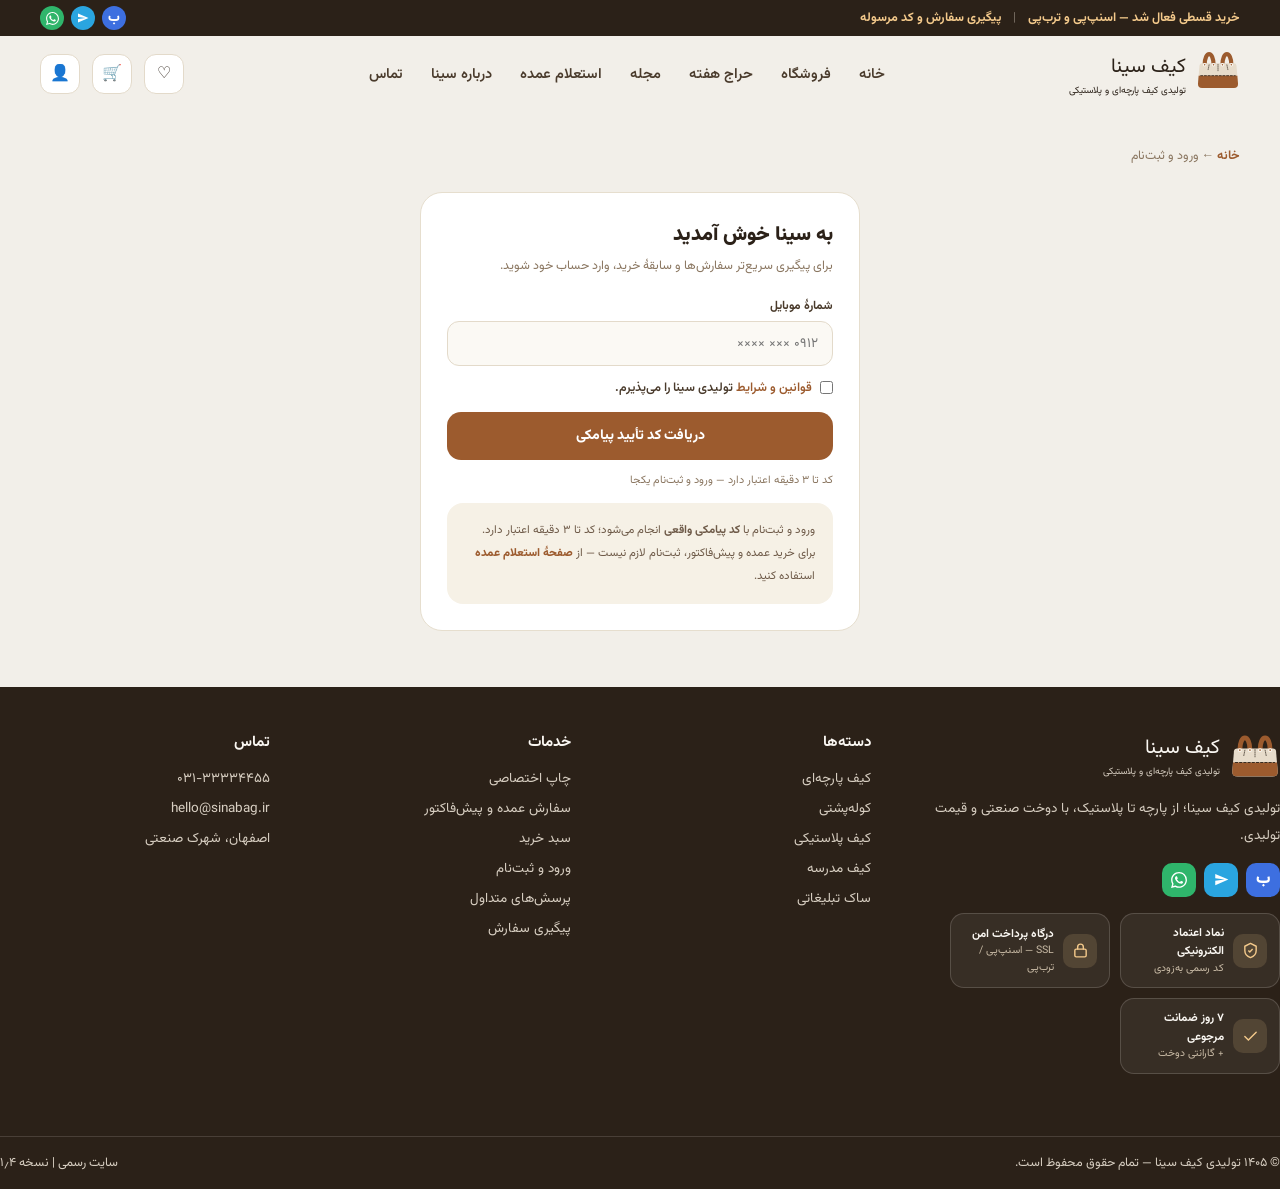
==== account.html @ 2b9f7bd0 "v1.5 — remove site-wide search; add account.html (profile + order history with per-order printable i" ====
<!DOCTYPE html>
<html lang="fa" dir="rtl">
<head>
<meta charset="utf-8">
<meta name="viewport" content="width=device-width, initial-scale=1">
<title>حساب کاربری | تولیدی کیف سینا</title>
<meta name="description" content="مشخصات حساب شما و سفارش‌های ثبت‌شده با امکان چاپ فاکتور — تولیدی کیف سینا.">
<meta name="theme-color" content="#FAF7F2">
<link rel="icon" type="image/png" sizes="32x32" href="img/favicon-32.png">
<link rel="icon" type="image/png" sizes="64x64" href="img/favicon-64.png">
<link rel="icon" type="image/png" sizes="192x192" href="img/favicon-192.png">
<link rel="apple-touch-icon" href="img/favicon-192.png">
<link rel="stylesheet" href="style.css">
<script src="products.js"></script>
<script src="app.js"></script>
<style>
.ocard{background:#FFFDF9;border:1px solid #E8DFCC;border-radius:14px;padding:16px 18px;margin-bottom:14px}
.ocard .oh{display:flex;align-items:center;justify-content:space-between;flex-wrap:wrap;gap:8px;margin-bottom:10px}
.ocard .ocode{font-weight:800;color:#9C5B2E;font-size:15px}
.ocard .odate{font-size:12px;color:#8A7660}
.ostat{font-size:11px;font-weight:700;padding:3px 10px;border-radius:99px;background:#EAF5EE;color:#1F7A45}
.oitems{font-size:13px;line-height:2;border-top:1px dashed #E8DFCC;border-bottom:1px dashed #E8DFCC;padding:8px 0;margin:8px 0}
.oitems .oi{display:flex;justify-content:space-between;gap:10px}
.oitems .oi span{color:#5C5147}
.of{display:flex;align-items:center;justify-content:space-between;flex-wrap:wrap;gap:10px}
.otot{font-weight:800;font-size:15px}
.oact{display:flex;gap:8px;flex-wrap:wrap}
.btnsm{cursor:pointer;border:1px solid #C9BBA4;background:#FFF;border-radius:10px;padding:7px 14px;font-family:inherit;font-size:12.5px;font-weight:700;color:#5C5147}
.btnsm:hover{background:#F6F1E6}
.acount{display:flex;gap:10px;flex-wrap:wrap;margin-top:6px}
.acard{flex:1;min-width:120px;background:#F6F1E6;border-radius:12px;padding:12px 14px;text-align:center}
.acard b{display:block;font-size:17px;color:#9C5B2E}
.acard span{font-size:11.5px;color:#8A7660}
</style>
</head>
<body>
<div class="topbar"><div class="wrap">
  <div class="tb-r"><a href="index.html#faq">خرید قسطی فعال شد — اسنپ‌پی و ترب‌پی</a><span style="opacity:.4">|</span><a href="index.html" title="پیگیری سفارش در صفحهٔ اصلی">پیگیری سفارش و کد مرسوله</a></div>
  <div class="tb-soc" aria-label="پیام‌رسان‌ها">
    <a class="soc-bl" href="#" data-toast="کانال بلهٔ تولیدی سینا: bale.ai/sinabag" title="بله" aria-label="بله">ب</a>
    <a class="soc-tg" href="#" data-toast="کانال تلگرام: t.me/sinabag" title="تلگرام" aria-label="تلگرام"><svg viewBox="0 0 24 24" width="12" height="12" fill="currentColor"><path d="M2.01 21L23 12 2.01 3 2 10l15 2-15 2z"/></svg></a>
    <a class="soc-wa" href="#" data-toast="واتس‌اپ سفارش: ۰۹۱۳-۰۰۰-۰۰۰۰" title="واتس‌اپ" aria-label="واتس‌اپ"><svg viewBox="0 0 24 24" width="13" height="13" fill="currentColor"><path d="M17.472 14.382c-.297-.149-1.758-.867-2.03-.967-.273-.099-.471-.148-.67.15-.197.297-.767.966-.94 1.164-.173.199-.347.223-.644.075-.297-.15-1.255-.463-2.39-1.475-.883-.788-1.48-1.761-1.653-2.059-.173-.297-.018-.458.13-.606.134-.133.298-.347.446-.52.149-.174.198-.298.298-.497.099-.198.05-.371-.025-.52-.075-.149-.669-1.612-.916-2.207-.242-.579-.487-.5-.669-.51l-.57-.01c-.198 0-.52.074-.792.372-.272.297-1.04 1.016-1.04 2.479 0 1.462 1.065 2.875 1.213 3.074.149.198 2.096 3.2 5.077 4.487.709.306 1.262.489 1.694.625.712.227 1.36.195 1.871.118.571-.085 1.758-.719 2.006-1.413.248-.694.248-1.289.173-1.413-.074-.124-.272-.198-.57-.347M12.05 21.785h-.004a9.87 9.87 0 01-5.031-1.378l-.361-.214-3.741.982.998-3.648-.235-.374a9.86 9.86 0 01-1.51-5.26c.001-5.45 4.436-9.884 9.888-9.884 2.64 0 5.122 1.03 6.988 2.898a9.825 9.825 0 012.893 6.994c-.003 5.45-4.437 9.884-9.885 9.884m8.413-18.297A11.815 11.815 0 0012.05 0C5.495 0 .16 5.335.157 11.892c0 2.096.547 4.142 1.588 5.945L.057 24l6.305-1.654a11.882 11.882 0 005.683 1.448h.005c6.554 0 11.89-5.335 11.893-11.893a11.821 11.821 0 00-3.48-8.413"/></svg></a>
  </div>
</div></div><header class="hd"><div class="wrap"><div class="lk" style="display:flex;align-items:center;gap:10px"><a href="index.html" aria-label="صفحهٔ اصلی تولیدی کیف سینا"><svg viewBox="0 0 240 240" width="44" height="44" aria-label="لوگوی تولیدی کیف سینا">
<title>لوگوی تولیدی کیف سینا</title>
<g transform="translate(-41.56 -37.52) scale(1.34634)">
<path d="M 66 96 C 66 38, 102 38, 102 96" fill="none" stroke="#9C5B2E" stroke-width="17" stroke-linecap="round"/>
<path d="M 138 96 C 138 38, 174 38, 174 96" fill="none" stroke="#9C5B2E" stroke-width="17" stroke-linecap="round"/>
<path d="M 56 90 L 184 90 Q 194 90 195 100 L 201 172 Q 202 190 182 190 L 58 190 Q 38 190 39 172 L 45 100 Q 46 90 56 90 Z" fill="#E7DCCB"/>
<defs><clipPath id="b27p"><path d="M 56 90 L 184 90 Q 194 90 195 100 L 201 172 Q 202 190 182 190 L 58 190 Q 38 190 39 172 L 45 100 Q 46 90 56 90 Z"/></clipPath></defs>
<g clip-path="url(#b27p)"><rect x="36" y="140" width="170" height="54" fill="#9C5B2E"/></g>
<line x1="50.00" y1="140.00" x2="190.00" y2="140.00" stroke="#2B2118" stroke-opacity="0.9" stroke-width="3.6" stroke-dasharray="8 7" stroke-linecap="round"/>
<circle cx="66" cy="96" r="7" fill="#FAF7F2"/><circle cx="66" cy="96" r="3" fill="#9C5B2E"/>
<circle cx="102" cy="96" r="7" fill="#FAF7F2"/><circle cx="102" cy="96" r="3" fill="#9C5B2E"/>
<circle cx="138" cy="96" r="7" fill="#FAF7F2"/><circle cx="138" cy="96" r="3" fill="#9C5B2E"/>
<circle cx="174" cy="96" r="7" fill="#FAF7F2"/><circle cx="174" cy="96" r="3" fill="#9C5B2E"/>
<line x1="84.00" y1="96.00" x2="80.00" y2="116.00" stroke="#2B2118" stroke-opacity="0.8" stroke-width="3" stroke-dasharray="4 4" stroke-linecap="round"/>
<line x1="120.00" y1="94.00" x2="120.00" y2="120.00" stroke="#2B2118" stroke-opacity="0.8" stroke-width="3" stroke-dasharray="4 4" stroke-linecap="round"/>
<line x1="156.00" y1="96.00" x2="160.00" y2="116.00" stroke="#2B2118" stroke-opacity="0.8" stroke-width="3" stroke-dasharray="4 4" stroke-linecap="round"/>
</g>
</svg></a><div class="lk-txt"><a href="index.html" style="display:block"><span class="lk-name" style="font-size:20px;display:block">کیف سینا</span></a><span class="lk-sub" style="font-size:9.5px;display:block">تولیدی کیف پارچه‌ای و پلاستیکی</span></div></div>
      <ul class="nav"><li><a href="index.html">خانه</a></li><li><a href="category.html">فروشگاه</a></li><li><a href="index.html#deals">حراج هفته</a></li><li><a href="index.html#blog">مجله</a></li><li><a href="wholesale.html">استعلام عمده</a></li><li><a href="index.html#about">درباره سینا</a></li><li><a href="index.html#contact">تماس</a></li></ul>
      <div class="ic"><a class="b" href="cart.html" title="سبد خرید" aria-label="سبد خرید">🛒<span class="wlbadge" id="cartBadge"></span></a><a class="b" href="account.html" title="حساب کاربری" aria-label="حساب کاربری">👤</a></div><button class="mburger" id="burger" aria-label="منو" aria-controls="mnav">☰</button>
    </div>
    <nav class="mnav" id="mnav"><a href="index.html">خانه</a><a href="category.html">فروشگاه</a><a href="category.html?cat=کیف پارچه‌ای" style="padding-right:18px;font-size:13px;font-weight:600">— کیف پارچه‌ای</a><a href="category.html?cat=کوله‌پشتی" style="padding-right:18px;font-size:13px;font-weight:600">— کوله‌پشتی</a><a href="category.html?cat=کیف پلاستیکی" style="padding-right:18px;font-size:13px;font-weight:600">— کیف پلاستیکی</a><a href="category.html?cat=ساک تبلیغاتی" style="padding-right:18px;font-size:13px;font-weight:600">— ساک تبلیغاتی</a><a href="index.html#deals">حراج هفته</a><a href="index.html#blog">مجلهٔ سینا</a><a href="wholesale.html">استعلام قیمت عمده</a><a href="cart.html">سبد خرید</a><a href="account.html">حساب کاربری</a><a href="index.html#faq">پرسش‌های متداول</a><a href="index.html#about">درباره سینا</a><a href="index.html#contact">تماس</a></nav>
  </header>
<section class="wrap" style="padding-top:34px">
      <div class="bc"><a href="index.html">خانه</a> <span aria-hidden="true">←</span> حساب کاربری</div>
      <div class="whd"><h1>حساب کاربری</h1><p>مشخصات شما، خلاصهٔ خریدها و سفارش‌های ثبت‌شده با امکان چاپ فاکتور.</p></div>
      <div id="accBox" style="margin-top:20px"></div>
    </section>
    <script>
    (function(){
      function esc(s){return String(s==null?'':s).replace(/[&<>"']/g,function(c){return {'&':'&amp;','<':'&lt;','>':'&gt;','"':'&quot;',"'":'&#39;'}[c];});}
      var u=SB.user();
      if(!u){location.href='login.html';return;}
      var ords=SB.orders();
      var paidSum=0;ords.forEach(function(x){paidSum+=(x.total||0);});
      var method=(u.otp||u.phone)?'ورود با شمارهٔ موبایل':((u.demo||u.email)?'حساب کاربر':'ورود انجام‌شده');
      if(u.email)method='حساب ایمیل — '+esc(u.email);

      var html='<div class="cartlay"><div>'
        +'<div class="fbox"><h4>مشخصات من</h4>'
        +'<div class="srow"><span>نام</span><b>'+esc(u.name||'کاربر سینا')+'</b></div>'
        +'<div class="srow"><span>شمارهٔ موبایل</span><b>'+(u.phone?SB.fa(u.phone):'—')+'</b></div>'
        +'<div class="srow"><span>نوع حساب</span><b>'+method+'</b></div>'
        +'<div class="srow"><span>عضویت از</span><b>'+(u.ts?SB.jdate(new Date(u.ts)):SB.jdate())+'</b></div>'
        +'<div class="acount"><div class="acard"><b>'+SB.fa(ords.length)+'</b><span>سفارش ثبت‌شده</span></div>'
        +'<div class="acard"><b>'+SB.money(paidSum)+' <small>تومان</small></b><span>مجموع خریدها</span></div></div>'
        +'<button class="btnghost btnfull" id="outGo" style="margin-top:14px">خروج از حساب</button>'
        +'</div>'
        +'<div class="fbox"><h4>میان‌برها</h4>'
        +'<div class="srow"><span>🛒 سبد خرید</span><a href="cart.html">مشاهده ←</a></div>'
        +'<div class="srow"><span>🛍 فروشگاه</span><a href="category.html">رفتن ←</a></div>'
        +'<div class="srow"><span>📦 پیگیری سفارش</span><a href="index.html#hot">از صفحهٔ اصلی ←</a></div>'
        +'</div></div>';

      var oh='<aside class="sbox"><h3>سفارش‌های من</h3>';
      if(!ords.length){
        oh+='<div class="empty" style="margin-top:6px"><div class="ei">📦</div><h3>هنوز سفارشی ثبت نکرده‌اید</h3><p>اولین سفارش‌تان را از فروشگاه ثبت کنید؛ اینجا با فاکتور نمایش داده می‌شود.</p><a class="btnmain" href="category.html">رفتن به فروشگاه ←</a></div>';
      } else {
        ords.forEach(function(x,i){
          var its='';(x.items||[]).forEach(function(it){
            its+='<div class="oi"><span>'+esc(it.name)+(it.color?' — '+esc(it.color):'')+' ×'+SB.fa(it.qty)+'</span><b>'+SB.money((it.price||0)*(it.qty||1))+'</b></div>';});
          oh+='<div class="ocard"><div class="oh"><span class="ocode">'+esc(x.code)+'</span><span class="odate">'+esc(x.date||'')+'</span><span class="ostat">در حال آماده‌سازی در تولیدی</span></div>'
            +'<div class="oitems">'+its+'</div>'
            +'<div class="of"><span class="otot">'+SB.money(x.total||0)+' <small>تومان</small></span>'
            +'<span class="oact"><button class="btnsm" type="button" data-print="'+i+'">چاپ فاکتور</button><a class="btnsm" style="text-decoration:none" href="success.html">رسید پرداخت</a></span></div>'
            +'</div>';
        });
      }
      oh+='</aside>';
      html+=oh+'</div>';
      var box=document.getElementById('accBox');
      box.innerHTML=html;
      box.querySelectorAll('[data-print]').forEach(function(b){
        b.addEventListener('click',function(){var x=ords[+b.getAttribute('data-print')];if(x)SB.printInvoice(x);});
      });
      document.getElementById('outGo').addEventListener('click',function(){try{localStorage.removeItem('sina_user');}catch(e){}SB.toast('از حساب خارج شدید');setTimeout(function(){location.href='index.html';},700);});
    })();
    </script><footer class="ft"><div class="wrap">
      <div><a href="index.html" style="display:flex;align-items:center;gap:10px"><svg viewBox="0 0 240 240" width="50" height="50" aria-label="لوگوی تولیدی کیف سینا">
<title>لوگوی تولیدی کیف سینا</title>
<g transform="translate(-41.56 -37.52) scale(1.34634)">
<path d="M 66 96 C 66 38, 102 38, 102 96" fill="none" stroke="#9C5B2E" stroke-width="17" stroke-linecap="round"/>
<path d="M 138 96 C 138 38, 174 38, 174 96" fill="none" stroke="#9C5B2E" stroke-width="17" stroke-linecap="round"/>
<path d="M 56 90 L 184 90 Q 194 90 195 100 L 201 172 Q 202 190 182 190 L 58 190 Q 38 190 39 172 L 45 100 Q 46 90 56 90 Z" fill="#E7DCCB"/>
<defs><clipPath id="b27pf"><path d="M 56 90 L 184 90 Q 194 90 195 100 L 201 172 Q 202 190 182 190 L 58 190 Q 38 190 39 172 L 45 100 Q 46 90 56 90 Z"/></clipPath></defs>
<g clip-path="url(#b27pf)"><rect x="36" y="140" width="170" height="54" fill="#9C5B2E"/></g>
<line x1="50.00" y1="140.00" x2="190.00" y2="140.00" stroke="#2B2118" stroke-opacity="0.9" stroke-width="3.6" stroke-dasharray="8 7" stroke-linecap="round"/>
<circle cx="66" cy="96" r="7" fill="#FAF7F2"/><circle cx="66" cy="96" r="3" fill="#9C5B2E"/>
<circle cx="102" cy="96" r="7" fill="#FAF7F2"/><circle cx="102" cy="96" r="3" fill="#9C5B2E"/>
<circle cx="138" cy="96" r="7" fill="#FAF7F2"/><circle cx="138" cy="96" r="3" fill="#9C5B2E"/>
<circle cx="174" cy="96" r="7" fill="#FAF7F2"/><circle cx="174" cy="96" r="3" fill="#9C5B2E"/>
<line x1="84.00" y1="96.00" x2="80.00" y2="116.00" stroke="#2B2118" stroke-opacity="0.8" stroke-width="3" stroke-dasharray="4 4" stroke-linecap="round"/>
<line x1="120.00" y1="94.00" x2="120.00" y2="120.00" stroke="#2B2118" stroke-opacity="0.8" stroke-width="3" stroke-dasharray="4 4" stroke-linecap="round"/>
<line x1="156.00" y1="96.00" x2="160.00" y2="116.00" stroke="#2B2118" stroke-opacity="0.8" stroke-width="3" stroke-dasharray="4 4" stroke-linecap="round"/>
</g>
</svg><span class="lk-txt" style="color:#FAF7F2;display:block"><span class="lk-name" style="font-size:20px;display:block">کیف سینا</span><span class="lk-sub" style="font-size:9.5px;color:#D8CFC2;display:block">تولیدی کیف پارچه‌ای و پلاستیکی</span></span></a><p style="font-size:13.5px;margin-top:14px;line-height:2">تولیدی کیف سینا؛ از پارچه تا پلاستیک، با دوخت صنعتی و قیمت تولیدی.</p><div class="soc" aria-label="پیام‌رسان‌ها">
        <a class="soc-bl" href="#" data-toast="کانال بلهٔ تولیدی سینا: bale.ai/sinabag" aria-label="بله" title="بله">ب</a>
        <a class="soc-tg" href="#" data-toast="کانال تلگرام: t.me/sinabag" aria-label="تلگرام" title="تلگرام"><svg viewBox="0 0 24 24" width="15" height="15" fill="currentColor"><path d="M2.01 21L23 12 2.01 3 2 10l15 2-15 2z"/></svg></a>
        <a class="soc-wa" href="#" data-toast="واتس‌اپ سفارش: ۰۹۱۳-۰۰۰-۰۰۰۰" aria-label="واتس‌اپ" title="واتس‌اپ"><svg viewBox="0 0 24 24" width="16" height="16" fill="currentColor"><path d="M17.472 14.382c-.297-.149-1.758-.867-2.03-.967-.273-.099-.471-.148-.67.15-.197.297-.767.966-.94 1.164-.173.199-.347.223-.644.075-.297-.15-1.255-.463-2.39-1.475-.883-.788-1.48-1.761-1.653-2.059-.173-.297-.018-.458.13-.606.134-.133.298-.347.446-.52.149-.174.198-.298.298-.497.099-.198.05-.371-.025-.52-.075-.149-.669-1.612-.916-2.207-.242-.579-.487-.5-.669-.51l-.57-.01c-.198 0-.52.074-.792.372-.272.297-1.04 1.016-1.04 2.479 0 1.462 1.065 2.875 1.213 3.074.149.198 2.096 3.2 5.077 4.487.709.306 1.262.489 1.694.625.712.227 1.36.195 1.871.118.571-.085 1.758-.719 2.006-1.413.248-.694.248-1.289.173-1.413-.074-.124-.272-.198-.57-.347M12.05 21.785h-.004a9.87 9.87 0 01-5.031-1.378l-.361-.214-3.741.982.998-3.648-.235-.374a9.86 9.86 0 01-1.51-5.26c.001-5.45 4.436-9.884 9.888-9.884 2.64 0 5.122 1.03 6.988 2.898a9.825 9.825 0 012.893 6.994c-.003 5.45-4.437 9.884-9.885 9.884m8.413-18.297A11.815 11.815 0 0012.05 0C5.495 0 .16 5.335.157 11.892c0 2.096.547 4.142 1.588 5.945L.057 24l6.305-1.654a11.882 11.882 0 005.683 1.448h.005c6.554 0 11.89-5.335 11.893-11.893a11.821 11.821 0 00-3.48-8.413"/></svg></a>
      </div><div class="badges">
        <div class="badge"><span class="bi"><svg viewBox="0 0 24 24" width="17" height="17" fill="none" stroke="#F3C98B" stroke-width="2" stroke-linejoin="round"><path d="M12 2l8 4v6c0 5-3.5 8.5-8 10-4.5-1.5-8-5-8-10V6z"/><path d="M9 12l2 2 4-4"/></svg></span><span><b>نماد اعتماد الکترونیکی</b>کد رسمی به‌زودی</span></div>
        <div class="badge"><span class="bi"><svg viewBox="0 0 24 24" width="17" height="17" fill="none" stroke="#F3C98B" stroke-width="2" stroke-linecap="round"><rect x="4" y="10" width="16" height="11" rx="2"/><path d="M8 10V7a4 4 0 018 0v3"/></svg></span><span><b>درگاه پرداخت امن</b>SSL — اسنپ‌پی / ترب‌پی</span></div>
        <div class="badge"><span class="bi"><svg viewBox="0 0 24 24" width="17" height="17" fill="none" stroke="#F3C98B" stroke-width="2" stroke-linecap="round"><path d="M20 6L9 17l-5-5"/></svg></span><span><b>۷ روز ضمانت مرجوعی</b>+ گارانتی دوخت</span></div>
      </div></div>
      <div><h4>دسته‌ها</h4><ul><li><a href="category.html?cat=کیف پارچه‌ای">کیف پارچه‌ای</a></li><li><a href="category.html?cat=کوله‌پشتی">کوله‌پشتی</a></li><li><a href="category.html?cat=کیف پلاستیکی">کیف پلاستیکی</a></li><li><a href="category.html?cat=کیف مدرسه">کیف مدرسه</a></li><li><a href="category.html?cat=ساک تبلیغاتی">ساک تبلیغاتی</a></li></ul></div>
      <div><h4>خدمات</h4><ul><li><a href="wholesale.html">چاپ اختصاصی</a></li><li><a href="wholesale.html">سفارش عمده و پیش‌فاکتور</a></li><li><a href="cart.html">سبد خرید</a></li><li><a href="account.html">حساب کاربری و سفارش‌های من</a></li><li><a href="index.html#faq">پرسش‌های متداول</a></li><li><a href="index.html">پیگیری سفارش</a></li></ul></div>
      <div><h4>تماس</h4><ul><li><a href="tel:+983133334455">۰۳۱-۳۳۳۳۴۴۵۵</a></li><li><a href="mailto:hello@sinabag.ir">hello@sinabag.ir</a></li><li>اصفهان، شهرک صنعتی</li></ul></div>
      <div class="base" style="grid-column:1/-1"><span>© ۱۴۰۵ تولیدی کیف سینا — تمام حقوق محفوظ است.</span><span>سایت رسمی | نسخه ۱٫۴</span></div>
    </div></footer>
    <div class="toast" id="toast" role="status" aria-live="polite"></div>
<script>
(function(){
  var burger=document.getElementById("burger"),mnav=document.getElementById("mnav");
  burger.addEventListener("click",function(e){e.stopPropagation();mnav.classList.toggle("open");});
  document.addEventListener("click",function(e){if(!mnav.contains(e.target)&&e.target!==burger)mnav.classList.remove("open");});
  mnav.querySelectorAll("a").forEach(function(a){a.addEventListener("click",function(){mnav.classList.remove("open");});});
})();
</script>
</body>
</html>
---- style.css ----
@font-face{font-family:'Vazirmatn';font-style:normal;font-weight:400;font-display:swap;src:url('fonts/Vazirmatn-Regular.woff2') format('woff2');}
@font-face{font-family:'Vazirmatn';font-style:normal;font-weight:500;font-display:swap;src:url('fonts/Vazirmatn-Medium.woff2') format('woff2');}
@font-face{font-family:'Vazirmatn';font-style:normal;font-weight:600;font-display:swap;src:url('fonts/Vazirmatn-SemiBold.woff2') format('woff2');}
@font-face{font-family:'Vazirmatn';font-style:normal;font-weight:700;font-display:swap;src:url('fonts/Vazirmatn-Bold.woff2') format('woff2');}
@font-face{font-family:'Vazirmatn';font-style:normal;font-weight:800;font-display:swap;src:url('fonts/Vazirmatn-ExtraBold.woff2') format('woff2');}
@font-face{font-family:'Vazirmatn';font-style:normal;font-weight:900;font-display:swap;src:url('fonts/Vazirmatn-Black.woff2') format('woff2');}
*{margin:0;padding:0;box-sizing:border-box}
html{scroll-behavior:smooth}
body{font-family:'Vazirmatn',sans-serif;direction:rtl;background:#FAF7F2;color:#2B2118;-webkit-font-smoothing:antialiased;min-height:100vh}
img{display:block;max-width:100%}
a{text-decoration:none;color:inherit}
ul{list-style:none}
button{font-family:inherit;cursor:pointer}
.wrap{max-width:1360px;margin:0 auto;padding:0 40px}
#cats,#hot,#deals,#reviews,#blog,#wholesale,#faq,#about,#contact{scroll-margin-top:16px}

body{background:#F2EFE9}
.hd{background:#F2EFE9;position:relative}
.hd .wrap{display:flex;align-items:center;justify-content:space-between;height:76px}
.nav{display:flex;gap:28px;font-size:14.5px;font-weight:600;color:#4A3B2C}
.ic{display:flex;gap:12px}
.ic .b{width:40px;height:40px;border-radius:12px;background:#fff;border:1px solid #E3DACA;display:flex;align-items:center;justify-content:center;font-size:16px;padding:0}
.mburger{display:none}
.mnav{display:none}
.intro{padding:44px 0 26px;display:flex;align-items:flex-end;justify-content:space-between;gap:40px}
.intro h1{font-size:44px;font-weight:900;line-height:1.35;max-width:640px}
.intro h1 span{color:#9C5B2E}
.intro p{font-size:15.5px;color:#6E5A48;line-height:2;max-width:400px}
.searchbig{display:flex;align-items:center;background:#fff;border:1px solid #E3DACA;border-radius:99px;padding:8px 8px 8px 22px;height:56px;gap:12px;color:#8A7A66;font-size:14.5px}
.searchbig input{flex:1;min-width:0;border:0;outline:0;background:transparent;font:inherit;color:#2B2118}
.searchbig input::placeholder{color:#8A7A66}
.searchbig .btn{background:#9C5B2E;color:#fff;padding:12px 26px;border-radius:99px;font-size:14px;font-weight:700;border:0;white-space:nowrap}
.catgrid{display:grid;grid-template-columns:repeat(3,1fr);grid-auto-rows:215px;gap:16px}
.cc{position:relative;border-radius:22px;overflow:hidden;display:flex;align-items:flex-end}
.cc img{position:absolute;inset:0;width:100%;height:100%;object-fit:cover;transition:.3s}
.cc:hover img{transform:scale(1.04)}
.cc .ov{position:relative;z-index:2;width:100%;background:linear-gradient(transparent,rgba(28,20,12,.82));color:#FAF7F2;padding:36px 22px 18px;display:flex;align-items:flex-end;justify-content:space-between}
.cc b{font-size:20px;font-weight:800;display:block}
.cc span{font-size:12.5px;opacity:.85}
.cc .go{width:40px;height:40px;border-radius:50%;background:#FAF7F2;color:#2B2118;display:flex;align-items:center;justify-content:center;font-size:18px;font-weight:900;flex-shrink:0;margin-right:10px}
.cc.wide{grid-column:span 2}
.sec{padding:48px 0 0}
.head{display:flex;align-items:flex-end;justify-content:space-between;margin-bottom:24px}
.head h2{font-size:30px;font-weight:900}
.head .more{font-size:14px;font-weight:700;color:#9C5B2E}
.grid{display:grid;grid-template-columns:repeat(4,1fr);gap:16px}
.pcard{background:#fff;border:1px solid #E6DECE;border-radius:18px;overflow:hidden}
.pimg{position:relative;background:#F1ECDF}
.pimg img{height:220px;width:100%;object-fit:cover}
.ptag{position:absolute;top:12px;right:12px;background:#fff;color:#9C5B2E;border:1px solid #E6DECE;font-size:11px;font-weight:700;padding:5px 12px;border-radius:99px}
.pinfo{padding:14px 16px}
.pname{font-size:15px;font-weight:700}
.pcat{font-size:12px;color:#8A7660}
.pfoot{display:flex;align-items:center;justify-content:space-between;margin-top:10px;gap:8px}
.pprice{font-size:15.5px;font-weight:800}
.pprice small{font-size:11px;color:#8A7660}
.pold{font-size:12px;color:#B7A88F;text-decoration:line-through}
.padd{width:32px;height:32px;border-radius:50%;background:#9C5B2E;color:#fff;display:flex;align-items:center;justify-content:center;font-size:17px;border:0;flex-shrink:0}
.padd:hover{background:#7E4A24}
.nores{display:none;text-align:center;background:#fff;border:1px dashed #E6DECE;border-radius:18px;padding:28px 16px;font-size:14.5px;color:#6E5A48;margin-top:2px}
.nores a{color:#9C5B2E;font-weight:800}
.ft{background:#2B2118;color:#D8CFC2;margin-top:56px}
.ft .wrap{display:grid;grid-template-columns:1.4fr 1fr 1fr 1fr;gap:30px;padding:44px 0 0}
.ft h4{color:#FAF7F2;font-size:15px;margin-bottom:14px}
.ft li{font-size:13.5px;margin-bottom:9px}
.ft a:hover{color:#F3C98B}
.ft .base{border-top:1px solid rgba(250,247,242,.14);margin-top:32px;padding:16px 0;font-size:12.5px;display:flex;justify-content:space-between}
.toast{position:fixed;bottom:24px;right:50%;transform:translateX(50%);background:#2B2118;color:#FAF7F2;padding:12px 24px;border-radius:99px;font-size:14px;font-weight:600;opacity:0;pointer-events:none;transition:.25s;z-index:99;box-shadow:0 8px 24px rgba(0,0,0,.28);max-width:92vw;text-align:center}
.toast.on{opacity:1}

/* --- mid screens (interpolation; approved desktop >=1100, approved mobile <=768) --- */
@media(max-width:1100px){
.intro{flex-direction:column;align-items:flex-start;gap:14px}
.intro h1{font-size:38px}
.intro p{max-width:none}
}
@media(max-width:900px){
.grid{grid-template-columns:repeat(2,1fr)}
.catgrid{grid-auto-rows:180px}
.ft .wrap{grid-template-columns:1fr 1fr}
}

/* --- mobile: exactly the approved 390px design --- */
@media(max-width:768px){
.wrap{max-width:100%;padding:0 18px}
.nav{display:none}
.hd .lk-sub{display:none}
.hd .wrap{height:58px}
.mburger{display:flex;width:40px;height:40px;border-radius:12px;background:#fff;border:1px solid #E2D8C8;color:#2B2118;font-size:19px;font-weight:900;align-items:center;justify-content:center;flex-shrink:0;padding:0}
.mnav{display:block;position:absolute;top:100%;right:0;left:0;background:#FAF7F2;border-bottom:1px solid #E3DACA;box-shadow:0 14px 30px rgba(28,20,12,.12);z-index:50;padding:6px 18px 14px;visibility:hidden;opacity:0;transform:translateY(-6px);transition:.2s}
.mnav.open{visibility:visible;opacity:1;transform:none}
.mnav a{display:block;padding:12px 4px;font-weight:700;font-size:15px;color:#4A3B2C;border-bottom:1px dashed #E7DCCB}
.mnav a:last-child{border-bottom:none}
section.sec{padding:34px 0}
.grid{grid-template-columns:repeat(2,1fr);gap:12px}
.pimg img{height:150px}
.ft .wrap{grid-template-columns:1fr 1fr;gap:18px;padding:32px 0 0}
.ft .base{flex-wrap:wrap;gap:6px;flex-direction:column;text-align:center}
.intro{flex-direction:column;align-items:flex-start;gap:12px;padding:30px 0 18px}
.intro h1{font-size:29px}
.intro p{font-size:13.5px}
.searchbig{height:50px;font-size:12px;padding-left:14px}
.searchbig span{white-space:nowrap;overflow:hidden;text-overflow:ellipsis}
.searchbig .btn{padding:10px 16px;font-size:12.5px}
.catgrid{grid-template-columns:repeat(2,1fr);grid-auto-rows:150px;grid-auto-flow:dense;gap:10px}
.cc{border-radius:16px}
.cc.wide{grid-column:span 2}
.cc b{font-size:15px}
.cc .go{width:34px;height:34px;font-size:15px}
.head h2{font-size:23px}
.ft{margin-top:40px}
}
@media(max-width:352px){
.catgrid{grid-template-columns:1fr}
.cc.wide{grid-column:span 1}
}
/* ===== v1.1: topbar, mega, chips, deals, cards, reviews, blog, wholesale, faq, seo, footer, modals ===== */
.topbar{background:#2B2118;color:#E9DFD2;font-size:12.5px}
.topbar .wrap{display:flex;align-items:center;justify-content:space-between;height:36px;gap:12px}
.tb-r{display:flex;align-items:center;gap:12px;white-space:nowrap}
.tb-r a{color:#F3C98B;font-weight:700}
.tb-soc{display:flex;gap:7px}
.tb-soc a{width:24px;height:24px;border-radius:50%;display:flex;align-items:center;justify-content:center;color:#fff;font-weight:900;font-size:13px}
.soc-tg{background:#2AA5E0}.soc-wa{background:#2FB56B}.soc-bl{background:#3D6FE0}
.nav>li{position:relative}
.nav .has-mega>a::after{content:'▾';font-size:10px;margin-right:4px;opacity:.7}
.mega{position:absolute;top:calc(100% + 12px);right:-20px;width:730px;max-width:calc(100vw - 32px);background:#fff;border:1px solid #E3DACA;border-radius:18px;box-shadow:0 24px 60px rgba(28,20,12,.16);padding:20px;display:grid;grid-template-columns:1fr 1fr 1fr 1fr;gap:16px;opacity:0;visibility:hidden;transform:translateY(8px);transition:.18s;z-index:60}
.nav li:hover .mega,.nav li:focus-within .mega{opacity:1;visibility:visible;transform:none}
.mega h5{font-size:13.5px;font-weight:800;color:#9C5B2E;margin-bottom:8px;padding-bottom:7px;border-bottom:1px dashed #EADFCB}
.mega a.mi{display:block;font-size:12.5px;color:#5C4B3A;padding:4.5px 0}
.mega a.mi:hover{color:#9C5B2E}
.mega .mnote{grid-column:1/-1;border-top:1px dashed #EADFCB;padding-top:10px;font-size:12px;color:#8A7660;display:flex;justify-content:space-between;gap:10px;flex-wrap:wrap}
.mega .mnote b{color:#2B2118}
.ic .b{position:relative}
.wlbadge{position:absolute;top:-5px;left:-5px;background:#9C5B2E;color:#fff;font-size:10px;font-weight:800;min-width:16px;height:16px;border-radius:99px;display:flex;align-items:center;justify-content:center;padding:0 3px}
.wlbadge:empty{display:none}
.deals{margin-top:42px}
.dealband{background:#2B2118;border-radius:22px;color:#FAF7F2;padding:20px 22px;display:grid;grid-template-columns:220px 1fr;gap:22px;align-items:center}
.dtitle{font-size:19px;font-weight:900;line-height:1.6}
.dtitle .k{color:#F3C98B;font-size:11.5px;font-weight:800;letter-spacing:1px;display:block;margin-bottom:5px}
.timer{display:flex;gap:8px;margin-top:12px}
.tbox{background:rgba(250,247,242,.08);border:1px solid rgba(250,247,242,.18);border-radius:12px;min-width:52px;padding:8px 6px;text-align:center}
.tbox b{display:block;font-size:20px;font-weight:900;color:#F3C98B;font-variant-numeric:tabular-nums}
.tbox span{font-size:10.5px;color:#C9BBA6}
.dnote{color:#C9BBA6;font-size:11.5px;margin-top:10px;line-height:1.8}
.dgrid{display:grid;grid-template-columns:1fr 1fr;gap:12px}
.dcard{background:#FAF7F2;color:#2B2118;border-radius:16px;padding:12px;display:flex;gap:12px;align-items:center}
.dcard img{width:86px;height:86px;border-radius:12px;object-fit:cover;flex-shrink:0}
.dcard .dn{font-size:13.5px;font-weight:800;line-height:1.7}
.dcard .dp{margin-top:5px;display:flex;align-items:center;gap:8px;flex-wrap:wrap}
.dcard .np{font-size:15px;font-weight:900;color:#9C5B2E}
.dcard .op{font-size:11.5px;color:#B7A88F;text-decoration:line-through}
.dcard .off{background:#9C5B2E;color:#fff;font-size:10.5px;font-weight:800;border-radius:99px;padding:2px 9px}
.insttag{background:#EAF7EF;color:#1F7A45;border:1px solid #BFE5CD;font-size:10.5px;font-weight:800;border-radius:99px;padding:2.5px 10px;display:inline-flex;align-items:center;gap:4px;margin-top:7px}
.prate{display:flex;align-items:center;gap:5px;font-size:11.5px;color:#8A7660;margin-top:6px}
.prate .st{color:#E8A93D;font-size:12px;letter-spacing:1px}
.psw{display:flex;align-items:center;gap:5px;margin-top:9px}
.psw i{width:16px;height:16px;border-radius:50%;border:2px solid #fff;outline:1px solid #D8CCB8;cursor:pointer;transition:.15s}
.psw i.on{outline:2px solid #9C5B2E;transform:scale(1.12)}
.psw .more{font-size:10.5px;font-weight:800;color:#9C5B2E;cursor:pointer;background:none;border:0;padding:0 2px}
.ptag.inst{top:auto;bottom:12px;background:#EAF7EF;color:#1F7A45;border-color:#BFE5CD}
.pacts{position:absolute;bottom:10px;left:10px;display:flex;flex-direction:column;gap:6px;opacity:0;transform:translateX(-6px);transition:.2s;z-index:3}
.pcard:hover .pacts{opacity:1;transform:none}
.pacts button{width:34px;height:34px;border-radius:50%;background:#fff;border:1px solid #E3DACA;font-size:14px;display:flex;align-items:center;justify-content:center;color:#4A3B2C;box-shadow:0 4px 12px rgba(28,20,12,.12);transition:.15s;padding:0}
.pacts button:hover,.pacts button.on{background:#9C5B2E;color:#fff;border-color:#9C5B2E}
.rsum{display:flex;align-items:center;gap:16px;background:#fff;border:1px solid #E6DECE;border-radius:18px;padding:14px 20px;margin-bottom:16px;flex-wrap:wrap}
.rsum .big{font-size:34px;font-weight:900;color:#9C5B2E;line-height:1}
.rsum .st{color:#E8A93D;font-size:15px;letter-spacing:2px}
.rsum>span{font-size:12.5px;color:#8A7660}
.rsum .sep{border-right:1px solid #E7DCCB;padding-right:16px}
.rgrid{display:grid;grid-template-columns:1fr 1fr;gap:16px}
.rcard{background:#fff;border:1px solid #E6DECE;border-radius:18px;padding:18px}
.rhead{display:flex;align-items:center;gap:12px;margin-bottom:10px}
.rav{width:44px;height:44px;border-radius:50%;background:#F1E7D4;color:#9C5B2E;display:flex;align-items:center;justify-content:center;font-weight:900;font-size:15px;flex-shrink:0}
.rname{font-size:14px;font-weight:800}
.rcity{font-size:11.5px;color:#8A7660}
.rstars{margin-right:auto;color:#E8A93D;font-size:13px;letter-spacing:2px;white-space:nowrap}
.rtext{font-size:13.5px;color:#5C4B3A;line-height:2.1}
.rmeta{margin-top:10px;display:flex;justify-content:space-between;align-items:center;font-size:11.5px;color:#8A7660}
.rvf{color:#1F7A45;font-weight:800}
.bgrid{display:grid;grid-template-columns:repeat(4,1fr);gap:16px}
.bcard{background:#fff;border:1px solid #E6DECE;border-radius:18px;overflow:hidden;cursor:pointer;transition:.2s;text-align:right;padding:0;display:block}
.bcard:hover{transform:translateY(-4px);box-shadow:0 14px 30px rgba(28,20,12,.1)}
.bcard .bimg{position:relative;display:block;height:140px}
.bcard .bimg img{width:100%;height:100%;object-fit:cover}
.bcard .bcat{position:absolute;top:10px;right:10px;background:rgba(43,33,24,.85);color:#F3C98B;font-size:10.5px;font-weight:700;border-radius:99px;padding:3px 10px}
.bcard .bx{display:block;padding:13px 15px}
.bcard b{font-size:13.5px;font-weight:800;display:block;line-height:1.9}
.bcard .bm{font-size:11px;color:#8A7660;margin-top:8px;display:flex;gap:12px}
.wform{background:#fff;border:1px solid #E6DECE;border-radius:24px;padding:30px;display:grid;grid-template-columns:1.15fr .85fr;gap:30px;align-items:start}
.wform h3{font-size:22px;font-weight:900;margin-bottom:6px}
.wform .sub{font-size:13px;color:#8A7660;line-height:1.9;margin-bottom:18px}
.frow{display:grid;grid-template-columns:1fr 1fr;gap:12px;margin-bottom:12px}
.fld{display:flex;flex-direction:column;gap:6px}
.fld label{font-size:12px;font-weight:700;color:#4A3B2C}
.fld input,.fld select,.fld textarea{border:1px solid #E3DACA;border-radius:12px;padding:11px 14px;font:inherit;font-size:13.5px;background:#FBF9F4;outline:0;color:#2B2118;width:100%}
.fld input:focus,.fld select:focus,.fld textarea:focus{border-color:#9C5B2E}
.chk{display:flex;align-items:center;gap:8px;font-size:12.5px;font-weight:600;color:#4A3B2C}
.wbtn{background:#9C5B2E;color:#fff;border:0;border-radius:14px;padding:14px 26px;font-size:14.5px;font-weight:800;width:100%;display:inline-block;text-align:center}
.wbtn:hover{background:#7E4A24}
.wside{background:#F6F1E6;border-radius:20px;padding:20px}
.wside h4{font-size:14.5px;font-weight:800;margin-bottom:12px}
.wside li{font-size:12.5px;color:#5C4B3A;display:flex;gap:8px;margin-bottom:9px;line-height:1.9}
.wside li::before{content:'✓';color:#1F7A45;font-weight:900}
.faqwrap{max-width:940px;margin:0 auto}
.faq{background:#fff;border:1px solid #E6DECE;border-radius:16px;margin-bottom:10px;overflow:hidden}
.faq summary{list-style:none;cursor:pointer;padding:15px 18px;font-size:14px;font-weight:700;display:flex;justify-content:space-between;align-items:center;gap:12px}
.faq summary::-webkit-details-marker{display:none}
.faq summary::after{content:'+';font-size:18px;color:#9C5B2E;font-weight:900;transition:.2s}
.faq[open] summary::after{transform:rotate(45deg)}
.faq .fa-b{padding:0 18px 16px;font-size:13.5px;color:#5C4B3A;line-height:2.2}
.faq .fa-b b{color:#2B2118}
.seo{background:#fff;border:1px solid #E6DECE;border-radius:24px;padding:34px 36px;margin-top:48px}
.seo h2{font-size:21px;font-weight:900;margin-bottom:14px}
.seo h3{font-size:15.5px;font-weight:800;margin:18px 0 8px;color:#9C5B2E}
.seo p{font-size:13.5px;color:#5C4B3A;line-height:2.2;margin-bottom:10px}
.seo a{color:#9C5B2E;font-weight:700}
.ft .soc{display:flex;gap:8px;margin-top:14px}
.ft .soc a{width:34px;height:34px;border-radius:10px;display:flex;align-items:center;justify-content:center;color:#fff;font-weight:900}
.badges{display:flex;gap:10px;margin-top:16px;flex-wrap:wrap}
.badge{background:rgba(250,247,242,.06);border:1px solid rgba(250,247,242,.16);border-radius:14px;padding:10px 12px;display:flex;align-items:center;gap:9px;font-size:10.5px;color:#C9BBA6;line-height:1.6;width:160px}
.badge .bi{width:34px;height:34px;border-radius:10px;background:rgba(243,201,139,.14);display:flex;align-items:center;justify-content:center;flex-shrink:0}
.badge b{display:block;font-size:11.5px;color:#FAF7F2}
.modal{position:fixed;inset:0;background:rgba(28,20,12,.55);display:flex;align-items:center;justify-content:center;padding:18px;z-index:100;opacity:0;visibility:hidden;transition:.2s}
.modal.on{opacity:1;visibility:visible}
.mbox{background:#FAF7F2;border-radius:22px;max-width:560px;width:100%;max-height:88vh;overflow:auto;padding:24px;position:relative;transform:translateY(10px);transition:.2s}
.modal.on .mbox{transform:none}
.mclose{position:absolute;top:14px;left:14px;width:34px;height:34px;border-radius:50%;background:#fff;border:1px solid #E3DACA;font-size:14px;font-weight:900;color:#4A3B2C;z-index:2}
.mbox h3{font-size:18px;font-weight:900;margin-bottom:4px;padding-left:40px}
.mcat{font-size:12px;color:#8A7660;margin-bottom:14px}
.qv{display:grid;grid-template-columns:200px 1fr;gap:18px;align-items:start}
.qv img{width:100%;height:210px;object-fit:cover;border-radius:16px}
.qprice{font-size:20px;font-weight:900;color:#9C5B2E;margin-top:8px}
.qold{font-size:13px;color:#B7A88F;text-decoration:line-through}
.pal{display:grid;grid-template-columns:repeat(8,1fr);gap:7px;margin-top:8px}
.pal i{height:26px;border-radius:8px;cursor:pointer;outline:1px solid rgba(0,0,0,.08);transition:.15s}
.pal i.on{outline:2.5px solid #9C5B2E;outline-offset:1px}
.qnote{font-size:11.5px;color:#8A7660;margin-top:10px;line-height:1.9}
.cmp-tray{position:fixed;bottom:18px;right:50%;transform:translateX(50%) translateY(130%);background:#2B2118;color:#FAF7F2;border-radius:99px;padding:10px 14px;display:flex;align-items:center;gap:10px;z-index:90;transition:.25s;box-shadow:0 12px 30px rgba(0,0,0,.3)}
.cmp-tray.on{transform:translateX(50%)}
.cmp-tray .cts{display:flex;gap:6px}
.cmp-tray .cts span{width:26px;height:26px;border-radius:50%;background:rgba(250,247,242,.14);display:flex;align-items:center;justify-content:center;font-size:11px;font-weight:800}
.cmp-tray button{background:#F3C98B;border:0;color:#2B2118;border-radius:99px;padding:9px 18px;font-weight:800;font-size:13px;font-family:inherit}
.cmp-tray .cx{background:none;border:0;color:#C9BBA6;font-size:14px;padding:9px 4px}
.ctable{width:100%;border-collapse:collapse;font-size:12.5px;margin-top:6px}
.ctable th,.ctable td{border:1px solid #E7DCCB;padding:9px 10px;text-align:center}
.ctable th{background:#F6F1E6;font-weight:800}
.ctable td:first-child,.ctable th:first-child{background:#F6F1E6;font-weight:700;white-space:nowrap}
.ctable img{width:70px;height:56px;object-fit:cover;border-radius:10px;margin:0 auto}
.trk-in{display:flex;gap:8px;margin-bottom:16px}
.trk-in input{flex:1;border:1px solid #E3DACA;border-radius:12px;padding:11px 14px;font:inherit;font-size:13.5px;background:#fff;outline:0;min-width:0}
.trk-in button{background:#9C5B2E;color:#fff;border:0;border-radius:12px;padding:0 20px;font-weight:800;font-size:13.5px;font-family:inherit}
.trk-err{display:none;background:#FDF0EE;border:1px solid #F3CFC9;color:#B23A2E;font-size:12.5px;border-radius:12px;padding:10px 14px;margin-bottom:12px}
.trk-ok{font-size:12.5px;color:#1F7A45;font-weight:700;margin-bottom:14px}
.trk-step{display:flex;gap:12px;align-items:flex-start;position:relative;padding-bottom:18px}
.trk-step::before{content:'';position:absolute;right:13px;top:30px;bottom:2px;width:2px;background:#E7DCCB}
.trk-step:last-child::before{display:none}
.trk-step .dot{width:28px;height:28px;border-radius:50%;background:#E7DCCB;color:#8A7660;display:flex;align-items:center;justify-content:center;font-size:12px;flex-shrink:0;z-index:1}
.trk-step.done .dot{background:#1F7A45;color:#fff}
.trk-step.cur .dot{background:#9C5B2E;color:#fff;box-shadow:0 0 0 4px rgba(156,91,46,.18)}
.trk-step b{font-size:13px;display:block}
.trk-step span{font-size:11.5px;color:#8A7660}
.art p{font-size:13.5px;line-height:2.2;color:#5C4B3A;margin-bottom:8px}
.art ul{margin:0 0 8px;padding-right:18px;list-style:disc}
.art li{font-size:13.5px;line-height:2.1;color:#5C4B3A;margin-bottom:4px}
.art .am{font-size:11.5px;color:#8A7660;margin-bottom:10px}
.pfinv{background:#fff;border:1px solid #E3DACA;border-radius:16px;padding:20px;font-size:12.5px}
.pfinv .ph{display:flex;justify-content:space-between;align-items:center;border-bottom:2px solid #2B2118;padding-bottom:10px;margin-bottom:12px}
.pfinv .ph b{font-size:15px}
.itab{width:100%;border-collapse:collapse;margin-top:8px}
.itab th,.itab td{border:1px solid #E7DCCB;padding:7px 9px;text-align:center;font-size:12px}
.itab th{background:#F6F1E6}
.itab .tsum td{background:#FBF7EE;font-weight:800}
.pfinv .note{font-size:10.5px;color:#8A7660;line-height:2;margin-top:10px}
.invbtns{display:flex;gap:10px;margin-top:14px}
.invbtns button{flex:1;border:0;border-radius:12px;padding:12px;font-weight:800;font-size:13px;font-family:inherit}
.invbtns .pr{background:#9C5B2E;color:#fff}
.invbtns .cl{background:#fff;border:1px solid #E3DACA;color:#4A3B2C}
@media(max-width:768px){
.topbar{font-size:11px}
.topbar .wrap{height:auto;padding:7px 18px;flex-wrap:wrap;justify-content:center;gap:6px 10px}
.tb-soc{display:none}
.nav .mega{display:none}
.dealband{grid-template-columns:1fr;padding:16px;gap:16px}
.dgrid{grid-template-columns:1fr}
.tbox{min-width:44px;padding:6px 4px}
.tbox b{font-size:16px}
.rsum{gap:10px;padding:12px 14px}
.rsum .big{font-size:26px}
.rsum .sep{border-right:0;padding-right:0}
.rgrid{grid-template-columns:1fr}
.bgrid{grid-template-columns:1fr 1fr;gap:10px}
.bcard .bimg{height:96px}
.bcard b{font-size:12px}
.bcard .bx{padding:10px 11px}
.wform{grid-template-columns:1fr;padding:18px;gap:18px}
.frow{grid-template-columns:1fr}
.qv{grid-template-columns:1fr}
.qv img{height:170px}
.pal{grid-template-columns:repeat(6,1fr)}
.pacts{opacity:1;transform:none;flex-direction:row;top:10px;bottom:auto;left:10px}
.pacts button{width:30px;height:30px;font-size:12px}
.ptag.inst{bottom:auto;top:44px}
.mbox{padding:18px}
.pfinv{padding:14px}
.invbtns button{padding:11px}
.badge{width:100%}
}
@media print{
body>*{display:none}
.modal.on{display:block;position:absolute;inset:0;background:#fff;padding:0;opacity:1;visibility:visible;overflow:visible}
.modal.on .mbox{max-width:none;max-height:none;border-radius:0;padding:0;background:#fff;box-shadow:none;transform:none}
.mclose,.invbtns .cl{display:none}
}

/* ===== v1.2: wholesale banner (homepage) + wholesale page ===== */
.wban{margin-top:6px;background:#fff;border:1px solid #E6DECE;border-radius:24px;padding:30px;display:grid;grid-template-columns:1.25fr .75fr;gap:26px;align-items:center}
.wban .k{color:#9C5B2E;font-size:12.5px;font-weight:800;letter-spacing:1px;display:block;margin-bottom:8px}
.wban h2{font-size:25px;font-weight:900;line-height:1.6;margin-bottom:8px}
.wban p{font-size:13.5px;color:#6E5A48;line-height:2.1}
.wban-list{display:flex;flex-wrap:wrap;gap:8px;margin-top:14px}
.wban-list li{background:#F6F1E6;border:1px solid #EADFCB;border-radius:99px;padding:6px 14px;font-size:12px;font-weight:700;color:#4A3B2C}
.wban-cta{background:#F6F1E6;border-radius:20px;padding:24px;display:flex;flex-direction:column;gap:12px;align-items:stretch;text-align:center}
.wban-cta .btn{background:#9C5B2E;color:#fff;padding:14px 26px;border-radius:14px;font-weight:800;font-size:14.5px;display:block}
.wban-cta .btn:hover{background:#7E4A24}
.wban-tel{font-size:13px;font-weight:700;color:#4A3B2C}
.bc{font-size:12.5px;color:#8A7660;margin-bottom:14px}
.bc a{color:#9C5B2E;font-weight:700}
.steps{display:grid;grid-template-columns:1fr 1fr 1fr;gap:14px;margin:26px 0 34px}
.step{background:#fff;border:1px solid #E3DACA;border-radius:18px;padding:18px;display:flex;gap:12px;align-items:flex-start}
.step b.n{width:30px;height:30px;border-radius:50%;background:#9C5B2E;color:#fff;display:flex;align-items:center;justify-content:center;font-size:13.5px;font-weight:900;flex-shrink:0}
.step div b{display:block;font-size:13.5px;margin-bottom:4px}
.step div span{font-size:12px;color:#6E5A48;line-height:1.9;display:block}
.whd{padding:38px 0 4px}
.whd h1{font-size:34px;font-weight:900;line-height:1.5;margin-bottom:8px}
.whd p{font-size:14.5px;color:#6E5A48;line-height:2;max-width:640px}
@media(max-width:900px){
.wban{grid-template-columns:1fr;padding:20px;gap:18px}
.wban h2{font-size:20px}
.steps{grid-template-columns:1fr;gap:10px}
.whd h1{font-size:26px}
}

/* ===== v1.3: shop pages — cart, category, product, auth, checkout, success ===== */
.chiprow{display:flex;gap:8px;flex-wrap:wrap;margin-bottom:18px}
.chip{background:#fff;border:1px solid #E3DACA;border-radius:99px;padding:8px 16px;font-size:12.5px;font-weight:700;color:#4A3B2C;display:inline-block}
.chip:hover{border-color:#9C5B2E;color:#9C5B2E}
.chip.on{background:#2B2118;color:#FAF7F2;border-color:#2B2118}
.shoplay{display:grid;grid-template-columns:250px 1fr;gap:22px;align-items:start}
.fbox{background:#fff;border:1px solid #E6DECE;border-radius:18px;padding:16px 18px;margin-bottom:14px}
.fbox h4{font-size:13.5px;font-weight:800;margin-bottom:10px}
.fbox label.row{display:flex;gap:8px;align-items:center;font-size:13px;padding:5px 0;cursor:pointer;color:#4A3B2C}
.fbox label.row input{accent-color:#9C5B2E}
.fbox .cnt{color:#8A7660;font-size:11px;margin-right:auto}
.toolrow{display:flex;justify-content:space-between;align-items:center;gap:10px;flex-wrap:wrap;background:#fff;border:1px solid #E6DECE;border-radius:14px;padding:10px 16px;margin-bottom:14px;font-size:12.5px;color:#6E5A48}
.toolrow select{border:1px solid #E3DACA;border-radius:10px;padding:8px 12px;font:inherit;font-size:12.5px;background:#FBF9F4;outline:0;color:#2B2118;font-weight:700}
.cartlay{display:grid;grid-template-columns:1fr 350px;gap:22px;align-items:start}
.citem{background:#fff;border:1px solid #E6DECE;border-radius:18px;padding:14px;display:grid;grid-template-columns:92px 1fr auto;gap:14px;align-items:center;margin-bottom:12px}
.citem img{width:92px;height:92px;border-radius:14px;object-fit:cover;background:#F1ECDF}
.citem .cn{font-size:14.5px;font-weight:800;display:block}
.citem .cn:hover{color:#9C5B2E}
.citem .cc2{font-size:11.5px;color:#8A7660;margin-top:3px}
.citem .ccl{font-size:11.5px;color:#9C5B2E;font-weight:700;margin-top:4px}
.citem .cprice{font-size:15px;font-weight:900;color:#9C5B2E;margin-top:6px}
.cact{display:flex;flex-direction:column;align-items:flex-end;gap:8px}
.qty{display:inline-flex;align-items:center;border:1px solid #E3DACA;border-radius:12px;overflow:hidden;background:#fff}
.qty button{width:32px;height:34px;border:0;background:#F6F1E6;font-size:16px;font-weight:900;color:#4A3B2C;padding:0}
.qty button:hover{background:#EDE4D2}
.qty input{width:40px;height:34px;border:0;text-align:center;font:inherit;font-size:13.5px;font-weight:800;outline:0;background:#fff;color:#2B2118}
.crm{background:none;border:0;color:#B23A2E;font-size:12px;font-weight:700;padding:4px 2px}
.crm:hover{color:#8E2B21}
.sbox{background:#fff;border:1px solid #E6DECE;border-radius:20px;padding:22px;position:sticky;top:16px}
.sbox h3{font-size:16px;font-weight:900;margin-bottom:14px}
.srow{display:flex;justify-content:space-between;gap:10px;font-size:13.5px;color:#5C4B3A;margin-bottom:10px}
.srow b{color:#2B2118}
.srow.disc{color:#1F7A45;font-weight:700}
.stotal{border-top:1px dashed #E0D5C0;margin-top:12px;padding-top:12px;display:flex;justify-content:space-between;align-items:baseline;font-size:16px;font-weight:900}
.stotal small{font-weight:700;color:#8A7660;font-size:11px}
.promo{display:flex;gap:8px;margin:12px 0}
.promo input{flex:1;min-width:0;border:1px solid #E3DACA;border-radius:12px;padding:10px 14px;font:inherit;font-size:13px;background:#FBF9F4;outline:0}
.promo input:focus{border-color:#9C5B2E}
.promo button{background:#2B2118;color:#fff;border:0;border-radius:12px;padding:0 16px;font-weight:800;font-size:12.5px;font-family:inherit}
.pnote{font-size:11px;color:#8A7660;line-height:1.9;margin-top:10px}
.empty{text-align:center;background:#fff;border:1px dashed #E0D5C0;border-radius:22px;padding:56px 20px}
.empty .ei{width:74px;height:74px;border-radius:50%;background:#F6F1E6;display:flex;align-items:center;justify-content:center;font-size:30px;margin:0 auto 14px}
.empty h3{font-size:18px;font-weight:900;margin-bottom:8px}
.empty p{font-size:13px;color:#6E5A48;line-height:2;margin-bottom:16px}
.btnmain{display:inline-block;background:#9C5B2E;color:#fff;border:0;border-radius:14px;padding:13px 28px;font-size:14px;font-weight:800;font-family:inherit;text-align:center}
.btnmain:hover{background:#7E4A24}
.btnmain:disabled{background:#C9BBA6;cursor:not-allowed}
.btnghost{display:inline-block;background:#fff;border:1px solid #E3DACA;color:#4A3B2C;border-radius:14px;padding:12px 24px;font-size:13.5px;font-weight:800}
.btnghost:hover{border-color:#9C5B2E;color:#9C5B2E}
.btnfull{width:100%;display:block}
.paygrid{display:grid;gap:10px}
.paycard{border:1px solid #E3DACA;border-radius:14px;background:#fff;padding:13px 16px;display:flex;gap:10px;align-items:flex-start;cursor:pointer;transition:.15s}
.paycard input{margin-top:4px;accent-color:#9C5B2E}
.paycard.on{border-color:#9C5B2E;box-shadow:0 0 0 3px rgba(156,91,46,.12)}
.paycard b{font-size:13.5px;display:block}
.paycard span{font-size:11.5px;color:#8A7660;line-height:1.8}
.shipcost{font-size:12px;font-weight:800;color:#9C5B2E;margin-right:auto;flex-shrink:0}
.steps4{grid-template-columns:repeat(4,1fr)}
.pdl{display:grid;grid-template-columns:430px 1fr;gap:30px;align-items:start}
.pgal{background:#fff;border:1px solid #E6DECE;border-radius:22px;overflow:hidden;position:relative}
.pgal img{width:100%;height:430px;object-fit:cover;background:#F1ECDF}
.pd-info h1{font-size:23px;font-weight:900;line-height:1.6}
.pd-price{display:flex;align-items:center;gap:12px;margin:14px 0 4px;flex-wrap:wrap}
.pd-price .now{font-size:26px;font-weight:900;color:#9C5B2E}
.pd-price .now small{font-size:12px;color:#8A7660;font-weight:700}
.pd-price .was{font-size:14px;color:#B7A88F;text-decoration:line-through}
.offb{background:#9C5B2E;color:#fff;font-size:11px;font-weight:800;border-radius:99px;padding:3px 10px}
.selc{font-size:12px;font-weight:700;color:#4A3B2C;margin:14px 0 8px}
.selc b{color:#9C5B2E}
.buyrow{display:flex;gap:10px;margin-top:18px;flex-wrap:wrap}
.buyrow .btnmain,.buyrow .btnghost{flex:1;min-width:170px;text-align:center}
.trust{display:flex;gap:6px 18px;flex-wrap:wrap;margin-top:16px;padding:13px 16px;background:#F6F1E6;border-radius:14px}
.trust span{display:flex;gap:6px;align-items:center;font-size:11.5px;font-weight:700;color:#4A3B2C}
.trust span::before{content:'✓';color:#1F7A45;font-weight:900}
.tabs{display:flex;gap:4px;border-bottom:2px solid #EADFCB;margin:38px 0 0}
.tabs button{background:none;border:0;padding:12px 18px;font-size:13.5px;font-weight:800;color:#8A7660;font-family:inherit;border-bottom:2px solid transparent;margin-bottom:-2px}
.tabs button.on{color:#9C5B2E;border-color:#9C5B2E}
.tpane{display:none;background:#fff;border:1px solid #E6DECE;border-top:0;border-radius:0 0 18px 18px;padding:22px;font-size:13.5px;color:#5C4B3A;line-height:2.2}
.tpane.on{display:block}
.tpane h4{font-size:14.5px;color:#2B2118;margin-bottom:8px}
.authlay{max-width:440px;margin:26px auto 0}
.atabs{display:flex;background:#F6F1E6;border-radius:14px;padding:5px;gap:5px;margin-bottom:18px}
.atabs button{flex:1;border:0;background:transparent;border-radius:10px;padding:11px;font-size:13.5px;font-weight:800;color:#6E5A48;font-family:inherit}
.atabs button.on{background:#fff;color:#9C5B2E;box-shadow:0 3px 10px rgba(28,20,12,.08)}
.acard{background:#fff;border:1px solid #E6DECE;border-radius:22px;padding:26px}
.acard h1{font-size:20px;font-weight:900;margin-bottom:4px}
.acard .asub{font-size:12.5px;color:#8A7660;margin-bottom:18px;line-height:1.9}
.apane{display:none}.apane.on{display:block}
.ferr{display:none;background:#FDF0EE;border:1px solid #F3CFC9;color:#B23A2E;font-size:12px;border-radius:12px;padding:9px 13px;margin-bottom:12px;line-height:1.9}
.alinks{display:flex;justify-content:space-between;align-items:center;margin-top:12px;font-size:12px}
.alinks a{color:#9C5B2E;font-weight:700}
.ahint{background:#F6F1E6;border-radius:16px;padding:16px 18px;margin-top:14px;font-size:11.5px;color:#6E5A48;line-height:2}
.okwrap{max-width:680px;margin:30px auto 0}
.okcard{background:#fff;border:1px solid #E6DECE;border-radius:24px;padding:34px;text-align:center}
.okicon{width:84px;height:84px;border-radius:50%;background:#EAF7EF;border:2px solid #BFE5CD;color:#1F7A45;display:flex;align-items:center;justify-content:center;font-size:38px;margin:0 auto 16px}
.okcard h1{font-size:22px;font-weight:900;margin-bottom:6px}
.okcard .osub{font-size:13px;color:#6E5A48;line-height:2;margin-bottom:18px}
.ocode{display:inline-block;background:#F6F1E6;border:1px dashed #C9BBA6;border-radius:14px;padding:10px 22px;font-size:17px;font-weight:900;letter-spacing:1px;color:#2B2118;margin-bottom:18px}
.ogrid{display:grid;grid-template-columns:1fr 1fr;gap:10px 18px;text-align:right;background:#FBF9F4;border:1px solid #EADFCB;border-radius:16px;padding:16px 18px;margin-bottom:20px}
.ogrid div{font-size:11.5px;color:#8A7660}
.ogrid div b{display:block;font-size:13px;color:#2B2118;margin-top:2px;line-height:1.8}
.oksteps{text-align:right;margin-bottom:22px}
.okbtns{display:flex;gap:10px;justify-content:center;flex-wrap:wrap}
.gw{position:fixed;inset:0;background:rgba(28,20,12,.6);display:none;align-items:center;justify-content:center;z-index:120;padding:18px}
.gw.on{display:flex}
.gwbox{background:#FAF7F2;border-radius:20px;padding:26px 36px;text-align:center;font-size:14px;font-weight:800;box-shadow:0 18px 50px rgba(0,0,0,.3)}
.spin{width:34px;height:34px;border:3px solid #E3DACA;border-top-color:#9C5B2E;border-radius:50%;margin:0 auto 12px;animation:sbsp .8s linear infinite}
@keyframes sbsp{to{transform:rotate(360deg)}}
@media(max-width:900px){
.shoplay{grid-template-columns:1fr}
.cartlay{grid-template-columns:1fr}
.sbox{position:static}
.pdl{grid-template-columns:1fr}
.pgal img{height:320px}
.ogrid{grid-template-columns:1fr}
.steps4{grid-template-columns:1fr 1fr}
}
@media(max-width:768px){
.chip{padding:7px 13px;font-size:11.5px}
.citem{grid-template-columns:74px 1fr;row-gap:10px}
.citem img{width:74px;height:74px}
.cact{grid-column:1/-1;flex-direction:row;justify-content:space-between;align-items:center}
.okcard{padding:22px 16px}
.steps4{grid-template-columns:1fr}
.pd-price .now{font-size:22px}
}
@media print{
body.print-inv>*:not(.okwrap){display:none!important}
body.print-inv .okwrap{max-width:none;margin:0}
body.print-inv .okbtns{display:none}
}
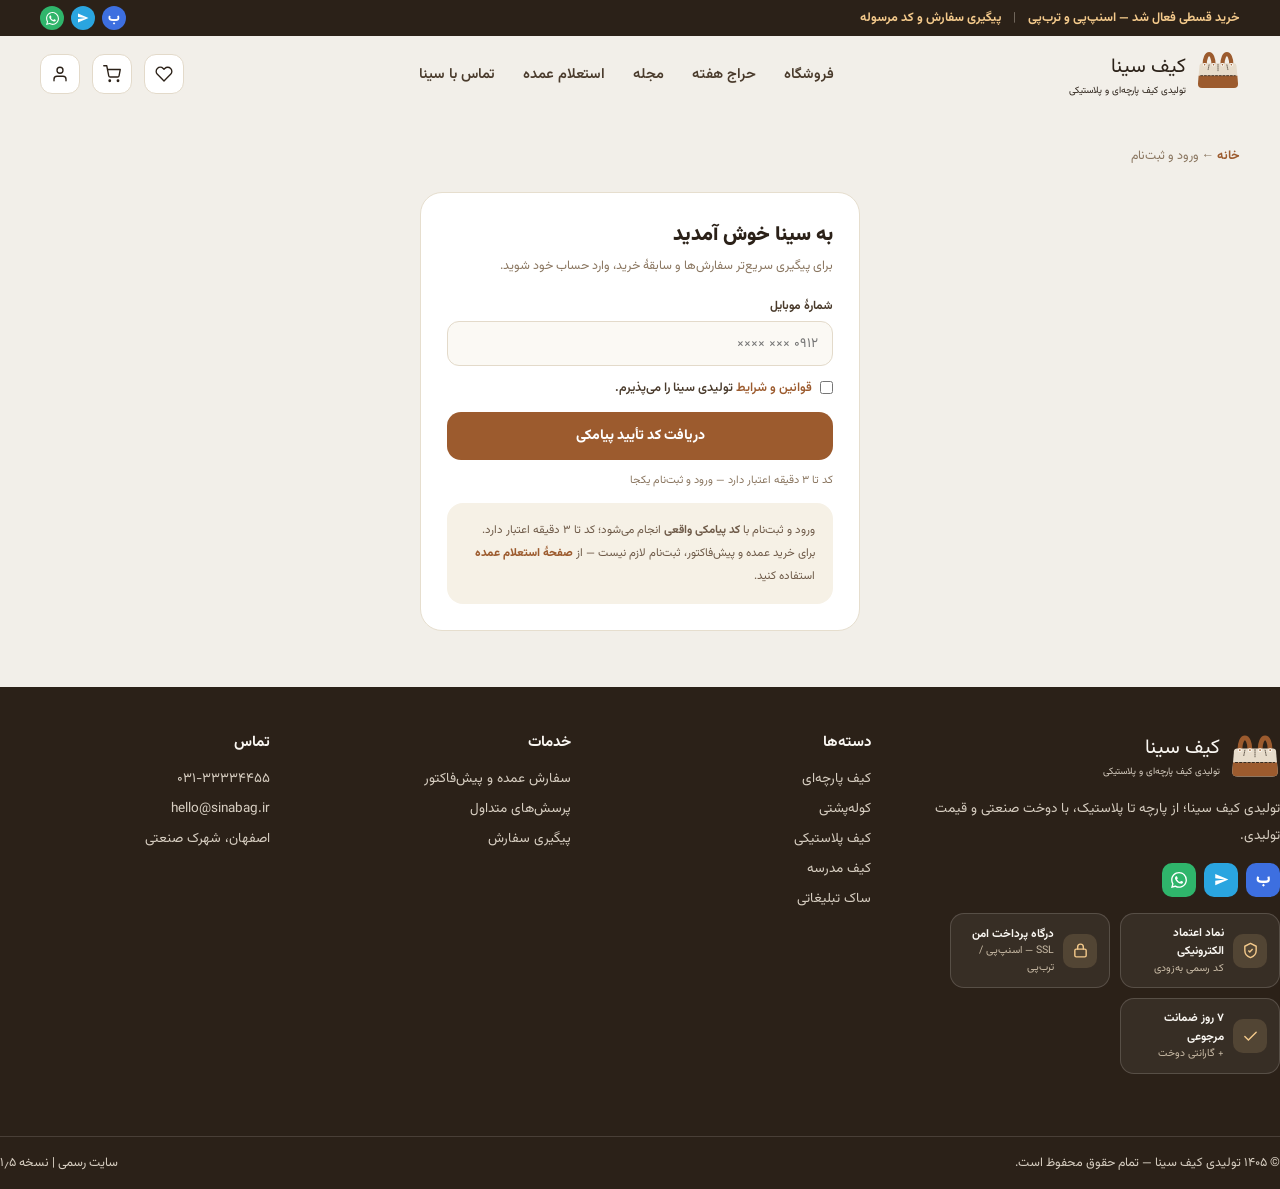
==== commit 60e2f0b2: "v1.5.0: unify icon set (stroke SVG family), per-phone cart & order history across sessions, header/f" ====
--- a/account.html
+++ b/account.html
@@ -59,10 +59,10 @@
 <line x1="156.00" y1="96.00" x2="160.00" y2="116.00" stroke="#2B2118" stroke-opacity="0.8" stroke-width="3" stroke-dasharray="4 4" stroke-linecap="round"/>
 </g>
 </svg></a><div class="lk-txt"><a href="index.html" style="display:block"><span class="lk-name" style="font-size:20px;display:block">کیف سینا</span></a><span class="lk-sub" style="font-size:9.5px;display:block">تولیدی کیف پارچه‌ای و پلاستیکی</span></div></div>
-      <ul class="nav"><li><a href="index.html">خانه</a></li><li><a href="category.html">فروشگاه</a></li><li><a href="index.html#deals">حراج هفته</a></li><li><a href="index.html#blog">مجله</a></li><li><a href="wholesale.html">استعلام عمده</a></li><li><a href="index.html#about">درباره سینا</a></li><li><a href="index.html#contact">تماس</a></li></ul>
-      <div class="ic"><a class="b" href="cart.html" title="سبد خرید" aria-label="سبد خرید">🛒<span class="wlbadge" id="cartBadge"></span></a><a class="b" href="account.html" title="حساب کاربری" aria-label="حساب کاربری">👤</a></div><button class="mburger" id="burger" aria-label="منو" aria-controls="mnav">☰</button>
+      <ul class="nav"><li><a href="category.html">فروشگاه</a></li><li><a href="index.html#deals">حراج هفته</a></li><li><a href="index.html#blog">مجله</a></li><li><a href="wholesale.html">استعلام عمده</a></li><li><a href="index.html#contact">تماس با سینا</a></li></ul>
+      <div class="ic"><a class="b" href="cart.html" title="سبد خرید" aria-label="سبد خرید"><svg viewBox="0 0 24 24" width="18" height="18" fill="none" stroke="currentColor" stroke-width="1.8" stroke-linecap="round" stroke-linejoin="round" aria-hidden="true"><circle cx="9" cy="21" r="1"/><circle cx="20" cy="21" r="1"/><path d="M1 1h4l2.68 13.39a2 2 0 0 0 2 1.61h9.72a2 2 0 0 0 2-1.61L23 6H6"/></svg><span class="wlbadge" id="cartBadge"></span></a><a class="b" href="account.html" title="حساب کاربری" aria-label="حساب کاربری"><svg viewBox="0 0 24 24" width="18" height="18" fill="none" stroke="currentColor" stroke-width="1.8" stroke-linecap="round" stroke-linejoin="round" aria-hidden="true"><path d="M20 21v-2a4 4 0 0 0-4-4H8a4 4 0 0 0-4 4v2"/><circle cx="12" cy="7" r="4"/></svg></a></div><button class="mburger" id="burger" aria-label="منو" aria-controls="mnav"><svg viewBox="0 0 24 24" width="20" height="20" fill="none" stroke="currentColor" stroke-width="2" stroke-linecap="round" aria-hidden="true"><path d="M4 7h16"/><path d="M4 12h16"/><path d="M4 17h16"/></svg></button>
     </div>
-    <nav class="mnav" id="mnav"><a href="index.html">خانه</a><a href="category.html">فروشگاه</a><a href="category.html?cat=کیف پارچه‌ای" style="padding-right:18px;font-size:13px;font-weight:600">— کیف پارچه‌ای</a><a href="category.html?cat=کوله‌پشتی" style="padding-right:18px;font-size:13px;font-weight:600">— کوله‌پشتی</a><a href="category.html?cat=کیف پلاستیکی" style="padding-right:18px;font-size:13px;font-weight:600">— کیف پلاستیکی</a><a href="category.html?cat=ساک تبلیغاتی" style="padding-right:18px;font-size:13px;font-weight:600">— ساک تبلیغاتی</a><a href="index.html#deals">حراج هفته</a><a href="index.html#blog">مجلهٔ سینا</a><a href="wholesale.html">استعلام قیمت عمده</a><a href="cart.html">سبد خرید</a><a href="account.html">حساب کاربری</a><a href="index.html#faq">پرسش‌های متداول</a><a href="index.html#about">درباره سینا</a><a href="index.html#contact">تماس</a></nav>
+    <nav class="mnav" id="mnav"><a href="category.html">فروشگاه</a><a href="category.html?cat=کیف پارچه‌ای" style="padding-right:18px;font-size:13px;font-weight:600">— کیف پارچه‌ای</a><a href="category.html?cat=کوله‌پشتی" style="padding-right:18px;font-size:13px;font-weight:600">— کوله‌پشتی</a><a href="category.html?cat=کیف پلاستیکی" style="padding-right:18px;font-size:13px;font-weight:600">— کیف پلاستیکی</a><a href="category.html?cat=ساک تبلیغاتی" style="padding-right:18px;font-size:13px;font-weight:600">— ساک تبلیغاتی</a><a href="index.html#deals">حراج هفته</a><a href="index.html#blog">مجلهٔ سینا</a><a href="wholesale.html">استعلام قیمت عمده</a><a href="cart.html">سبد خرید</a><a href="account.html">حساب کاربری</a><a href="index.html#faq">پرسش‌های متداول</a><a href="index.html#contact">تماس با سینا</a></nav>
   </header>
 <section class="wrap" style="padding-top:34px">
       <div class="bc"><a href="index.html">خانه</a> <span aria-hidden="true">←</span> حساب کاربری</div>
@@ -74,7 +74,7 @@
       function esc(s){return String(s==null?'':s).replace(/[&<>"']/g,function(c){return {'&':'&amp;','<':'&lt;','>':'&gt;','"':'&quot;',"'":'&#39;'}[c];});}
       var u=SB.user();
       if(!u){location.href='login.html';return;}
-      var ords=SB.orders();
+      var ords=SB.myOrders();
       var paidSum=0;ords.forEach(function(x){paidSum+=(x.total||0);});
       var method=(u.otp||u.phone)?'ورود با شمارهٔ موبایل':((u.demo||u.email)?'حساب کاربر':'ورود انجام‌شده');
       if(u.email)method='حساب ایمیل — '+esc(u.email);
@@ -90,9 +90,9 @@
         +'<button class="btnghost btnfull" id="outGo" style="margin-top:14px">خروج از حساب</button>'
         +'</div>'
         +'<div class="fbox"><h4>میان‌برها</h4>'
-        +'<div class="srow"><span>🛒 سبد خرید</span><a href="cart.html">مشاهده ←</a></div>'
-        +'<div class="srow"><span>🛍 فروشگاه</span><a href="category.html">رفتن ←</a></div>'
-        +'<div class="srow"><span>📦 پیگیری سفارش</span><a href="index.html#hot">از صفحهٔ اصلی ←</a></div>'
+        +'<div class="srow"><span style="display:flex;align-items:center;gap:8px"><svg viewBox="0 0 24 24" width="16" height="16" fill="none" stroke="#9C5B2E" stroke-width="1.8" stroke-linecap="round" stroke-linejoin="round" aria-hidden="true"><circle cx="9" cy="21" r="1"/><circle cx="20" cy="21" r="1"/><path d="M1 1h4l2.68 13.39a2 2 0 0 0 2 1.61h9.72a2 2 0 0 0 2-1.61L23 6H6"/></svg>سبد خرید</span><a href="cart.html">مشاهده ←</a></div>'
+        +'<div class="srow"><span style="display:flex;align-items:center;gap:8px"><svg viewBox="0 0 24 24" width="16" height="16" fill="none" stroke="#9C5B2E" stroke-width="1.8" stroke-linecap="round" stroke-linejoin="round" aria-hidden="true"><path d="M6 2L3 6v14a2 2 0 0 0 2 2h14a2 2 0 0 0 2-2V6l-3-4z"/><path d="M3 6h18"/><path d="M16 10a4 4 0 0 1-8 0"/></svg>فروشگاه</span><a href="category.html">رفتن ←</a></div>'
+        +'<div class="srow"><span style="display:flex;align-items:center;gap:8px"><svg viewBox="0 0 24 24" width="16" height="16" fill="none" stroke="#9C5B2E" stroke-width="1.8" stroke-linecap="round" stroke-linejoin="round" aria-hidden="true"><path d="M21 16V8a2 2 0 0 0-1-1.73l-7-4a2 2 0 0 0-2 0l-7 4A2 2 0 0 0 3 8v8a2 2 0 0 0 1 1.73l7 4a2 2 0 0 0 2 0l7-4A2 2 0 0 0 21 16z"/><path d="M3.27 6.96L12 12.01l8.73-5.05"/><path d="M12 22.08V12"/></svg>پیگیری سفارش</span><a href="index.html#hot">از صفحهٔ اصلی ←</a></div>'
         +'</div></div>';
 
       var oh='<aside class="sbox"><h3>سفارش‌های من</h3>';
@@ -116,7 +116,7 @@
       box.querySelectorAll('[data-print]').forEach(function(b){
         b.addEventListener('click',function(){var x=ords[+b.getAttribute('data-print')];if(x)SB.printInvoice(x);});
       });
-      document.getElementById('outGo').addEventListener('click',function(){try{localStorage.removeItem('sina_user');}catch(e){}SB.toast('از حساب خارج شدید');setTimeout(function(){location.href='index.html';},700);});
+      document.getElementById('outGo').addEventListener('click',function(){SB.userLogout();SB.toast('از حساب خارج شدید');setTimeout(function(){location.href='index.html';},700);});
     })();
     </script><footer class="ft"><div class="wrap">
       <div><a href="index.html" style="display:flex;align-items:center;gap:10px"><svg viewBox="0 0 240 240" width="50" height="50" aria-label="لوگوی تولیدی کیف سینا">
@@ -146,9 +146,9 @@
         <div class="badge"><span class="bi"><svg viewBox="0 0 24 24" width="17" height="17" fill="none" stroke="#F3C98B" stroke-width="2" stroke-linecap="round"><path d="M20 6L9 17l-5-5"/></svg></span><span><b>۷ روز ضمانت مرجوعی</b>+ گارانتی دوخت</span></div>
       </div></div>
       <div><h4>دسته‌ها</h4><ul><li><a href="category.html?cat=کیف پارچه‌ای">کیف پارچه‌ای</a></li><li><a href="category.html?cat=کوله‌پشتی">کوله‌پشتی</a></li><li><a href="category.html?cat=کیف پلاستیکی">کیف پلاستیکی</a></li><li><a href="category.html?cat=کیف مدرسه">کیف مدرسه</a></li><li><a href="category.html?cat=ساک تبلیغاتی">ساک تبلیغاتی</a></li></ul></div>
-      <div><h4>خدمات</h4><ul><li><a href="wholesale.html">چاپ اختصاصی</a></li><li><a href="wholesale.html">سفارش عمده و پیش‌فاکتور</a></li><li><a href="cart.html">سبد خرید</a></li><li><a href="account.html">حساب کاربری و سفارش‌های من</a></li><li><a href="index.html#faq">پرسش‌های متداول</a></li><li><a href="index.html">پیگیری سفارش</a></li></ul></div>
+      <div><h4>خدمات</h4><ul><li><a href="wholesale.html">سفارش عمده و پیش‌فاکتور</a></li><li><a href="account.html">حساب کاربری و سفارش‌های من</a></li><li><a href="index.html#faq">پرسش‌های متداول</a></li><li><a href="index.html">پیگیری سفارش</a></li></ul></div>
       <div><h4>تماس</h4><ul><li><a href="tel:+983133334455">۰۳۱-۳۳۳۳۴۴۵۵</a></li><li><a href="mailto:hello@sinabag.ir">hello@sinabag.ir</a></li><li>اصفهان، شهرک صنعتی</li></ul></div>
-      <div class="base" style="grid-column:1/-1"><span>© ۱۴۰۵ تولیدی کیف سینا — تمام حقوق محفوظ است.</span><span>سایت رسمی | نسخه ۱٫۴</span></div>
+      <div class="base" style="grid-column:1/-1"><span>© ۱۴۰۵ تولیدی کیف سینا — تمام حقوق محفوظ است.</span><span>سایت رسمی | نسخه ۱٫۵</span></div>
     </div></footer>
     <div class="toast" id="toast" role="status" aria-live="polite"></div>
 <script>
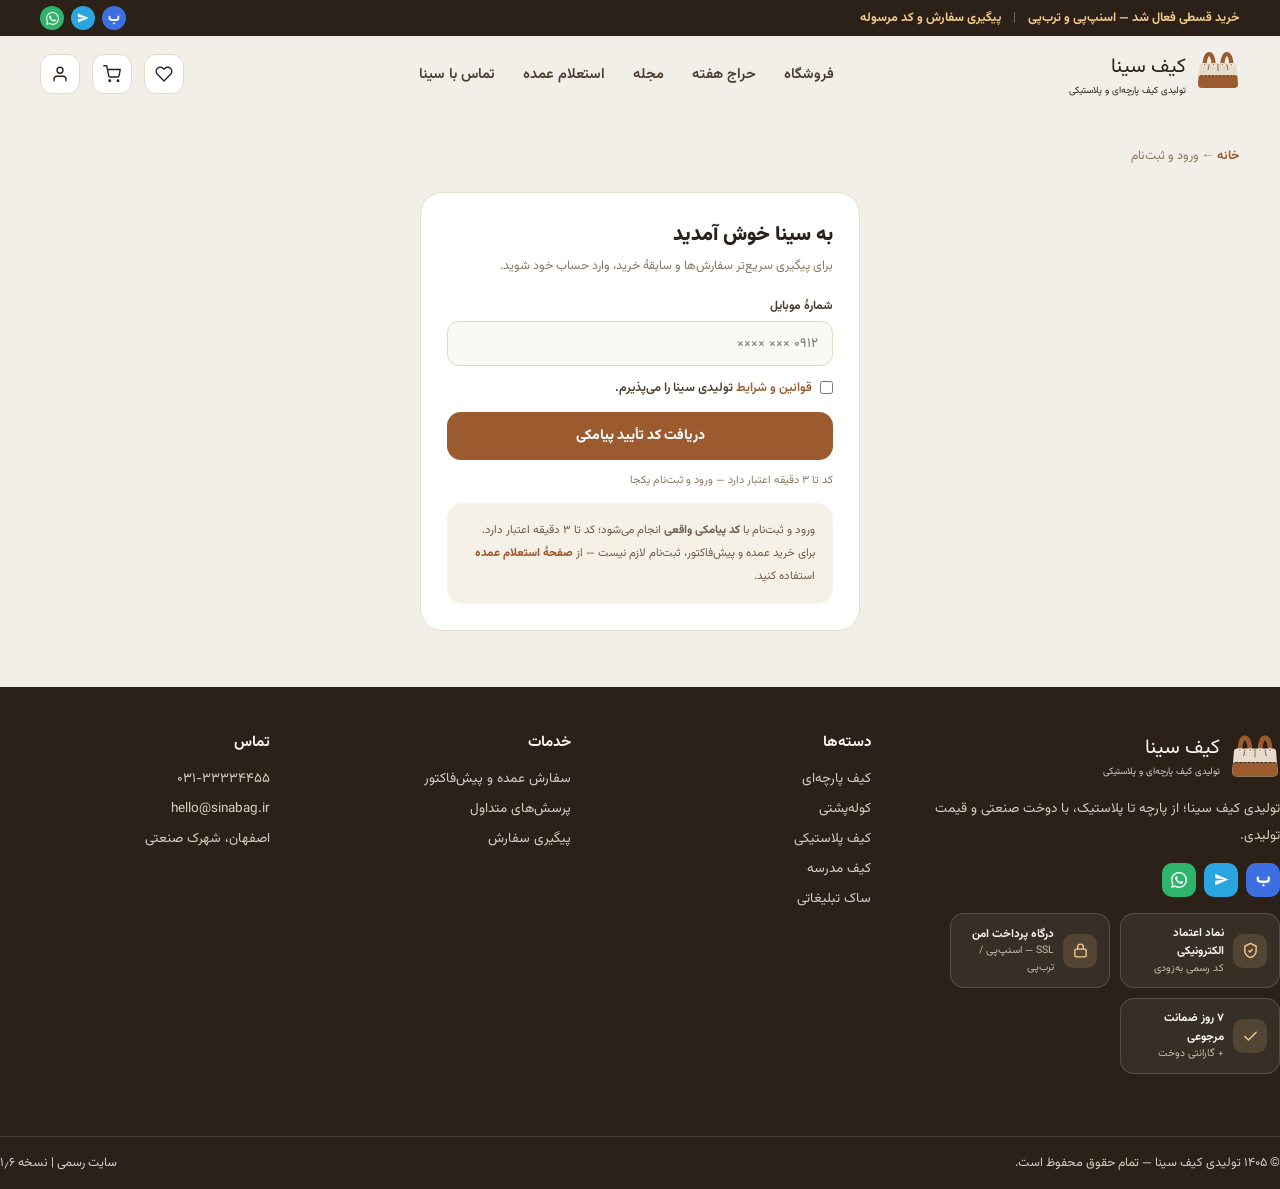
==== commit 526aea8c: "v1.6 — cloud order history: anon-safe Supabase RPC get_orders_by_phone (security definer, phone-norm" ====
--- a/account.html
+++ b/account.html
@@ -74,6 +74,7 @@
       function esc(s){return String(s==null?'':s).replace(/[&<>"']/g,function(c){return {'&':'&amp;','<':'&lt;','>':'&gt;','"':'&quot;',"'":'&#39;'}[c];});}
       var u=SB.user();
       if(!u){location.href='login.html';return;}
+      function build(){
       var ords=SB.myOrders();
       var paidSum=0;ords.forEach(function(x){paidSum+=(x.total||0);});
       var method=(u.otp||u.phone)?'ورود با شمارهٔ موبایل':((u.demo||u.email)?'حساب کاربر':'ورود انجام‌شده');
@@ -117,6 +118,10 @@
         b.addEventListener('click',function(){var x=ords[+b.getAttribute('data-print')];if(x)SB.printInvoice(x);});
       });
       document.getElementById('outGo').addEventListener('click',function(){SB.userLogout();SB.toast('از حساب خارج شدید');setTimeout(function(){location.href='index.html';},700);});
+      }
+      build();
+      /* refresh order history from Supabase — same orders on every device, survives logout/login */
+      SB.syncOrders(function(){build();});
     })();
     </script><footer class="ft"><div class="wrap">
       <div><a href="index.html" style="display:flex;align-items:center;gap:10px"><svg viewBox="0 0 240 240" width="50" height="50" aria-label="لوگوی تولیدی کیف سینا">
@@ -148,7 +153,7 @@
       <div><h4>دسته‌ها</h4><ul><li><a href="category.html?cat=کیف پارچه‌ای">کیف پارچه‌ای</a></li><li><a href="category.html?cat=کوله‌پشتی">کوله‌پشتی</a></li><li><a href="category.html?cat=کیف پلاستیکی">کیف پلاستیکی</a></li><li><a href="category.html?cat=کیف مدرسه">کیف مدرسه</a></li><li><a href="category.html?cat=ساک تبلیغاتی">ساک تبلیغاتی</a></li></ul></div>
       <div><h4>خدمات</h4><ul><li><a href="wholesale.html">سفارش عمده و پیش‌فاکتور</a></li><li><a href="account.html">حساب کاربری و سفارش‌های من</a></li><li><a href="index.html#faq">پرسش‌های متداول</a></li><li><a href="index.html">پیگیری سفارش</a></li></ul></div>
       <div><h4>تماس</h4><ul><li><a href="tel:+983133334455">۰۳۱-۳۳۳۳۴۴۵۵</a></li><li><a href="mailto:hello@sinabag.ir">hello@sinabag.ir</a></li><li>اصفهان، شهرک صنعتی</li></ul></div>
-      <div class="base" style="grid-column:1/-1"><span>© ۱۴۰۵ تولیدی کیف سینا — تمام حقوق محفوظ است.</span><span>سایت رسمی | نسخه ۱٫۵</span></div>
+      <div class="base" style="grid-column:1/-1"><span>© ۱۴۰۵ تولیدی کیف سینا — تمام حقوق محفوظ است.</span><span>سایت رسمی | نسخه ۱٫۶</span></div>
     </div></footer>
     <div class="toast" id="toast" role="status" aria-live="polite"></div>
 <script>
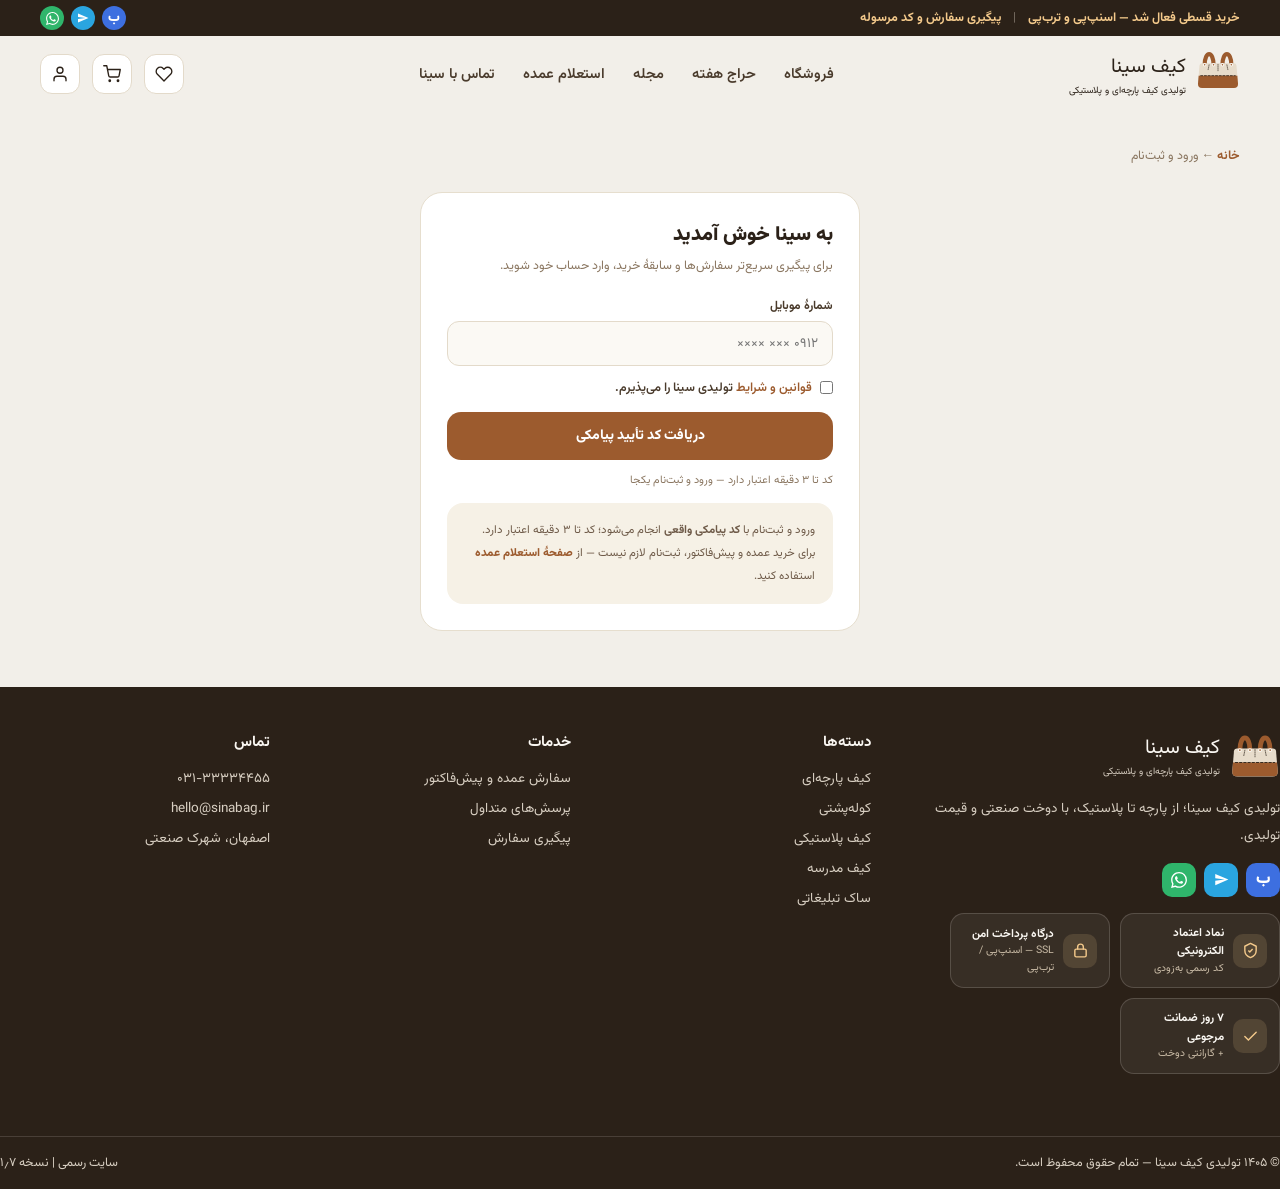
==== commit f44cf972: "v1.7 — admin panel: secure login (signed HttpOnly cookie, ADMIN_PASS env), orders + status managemen" ====
--- a/account.html
+++ b/account.html
@@ -103,7 +103,7 @@
         ords.forEach(function(x,i){
           var its='';(x.items||[]).forEach(function(it){
             its+='<div class="oi"><span>'+esc(it.name)+(it.color?' — '+esc(it.color):'')+' ×'+SB.fa(it.qty)+'</span><b>'+SB.money((it.price||0)*(it.qty||1))+'</b></div>';});
-          oh+='<div class="ocard"><div class="oh"><span class="ocode">'+esc(x.code)+'</span><span class="odate">'+esc(x.date||'')+'</span><span class="ostat">در حال آماده‌سازی در تولیدی</span></div>'
+          oh+='<div class="ocard"><div class="oh"><span class="ocode">'+esc(x.code)+'</span><span class="odate">'+esc(x.date||'')+'</span>'+(function(){var si=SB.statusInfo(x.status);return '<span class="ostat" style="background:'+si.b+';color:'+si.c+'">'+si.t+'</span>';})()+'</div>'
             +'<div class="oitems">'+its+'</div>'
             +'<div class="of"><span class="otot">'+SB.money(x.total||0)+' <small>تومان</small></span>'
             +'<span class="oact"><button class="btnsm" type="button" data-print="'+i+'">چاپ فاکتور</button><a class="btnsm" style="text-decoration:none" href="success.html">رسید پرداخت</a></span></div>'
@@ -153,7 +153,7 @@
       <div><h4>دسته‌ها</h4><ul><li><a href="category.html?cat=کیف پارچه‌ای">کیف پارچه‌ای</a></li><li><a href="category.html?cat=کوله‌پشتی">کوله‌پشتی</a></li><li><a href="category.html?cat=کیف پلاستیکی">کیف پلاستیکی</a></li><li><a href="category.html?cat=کیف مدرسه">کیف مدرسه</a></li><li><a href="category.html?cat=ساک تبلیغاتی">ساک تبلیغاتی</a></li></ul></div>
       <div><h4>خدمات</h4><ul><li><a href="wholesale.html">سفارش عمده و پیش‌فاکتور</a></li><li><a href="account.html">حساب کاربری و سفارش‌های من</a></li><li><a href="index.html#faq">پرسش‌های متداول</a></li><li><a href="index.html">پیگیری سفارش</a></li></ul></div>
       <div><h4>تماس</h4><ul><li><a href="tel:+983133334455">۰۳۱-۳۳۳۳۴۴۵۵</a></li><li><a href="mailto:hello@sinabag.ir">hello@sinabag.ir</a></li><li>اصفهان، شهرک صنعتی</li></ul></div>
-      <div class="base" style="grid-column:1/-1"><span>© ۱۴۰۵ تولیدی کیف سینا — تمام حقوق محفوظ است.</span><span>سایت رسمی | نسخه ۱٫۶</span></div>
+      <div class="base" style="grid-column:1/-1"><span>© ۱۴۰۵ تولیدی کیف سینا — تمام حقوق محفوظ است.</span><span>سایت رسمی | نسخه ۱٫۷</span></div>
     </div></footer>
     <div class="toast" id="toast" role="status" aria-live="polite"></div>
 <script>
